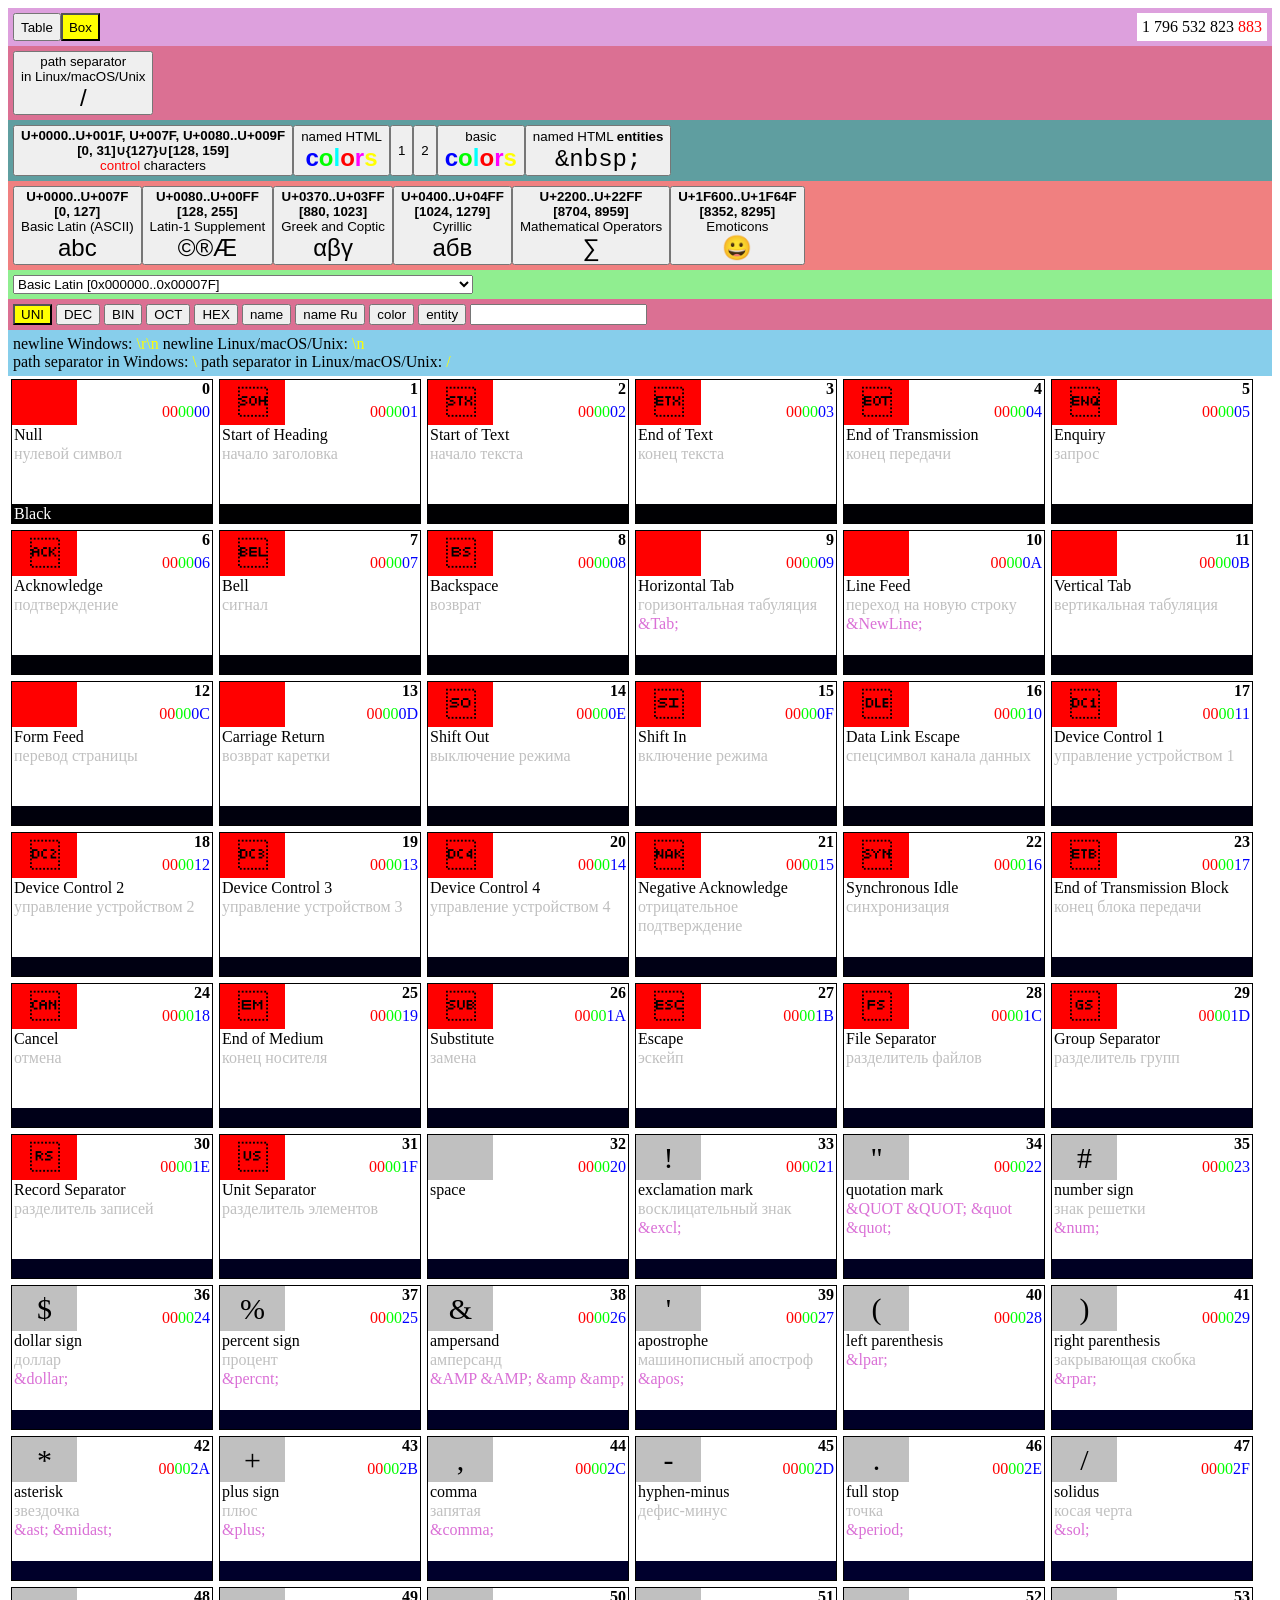
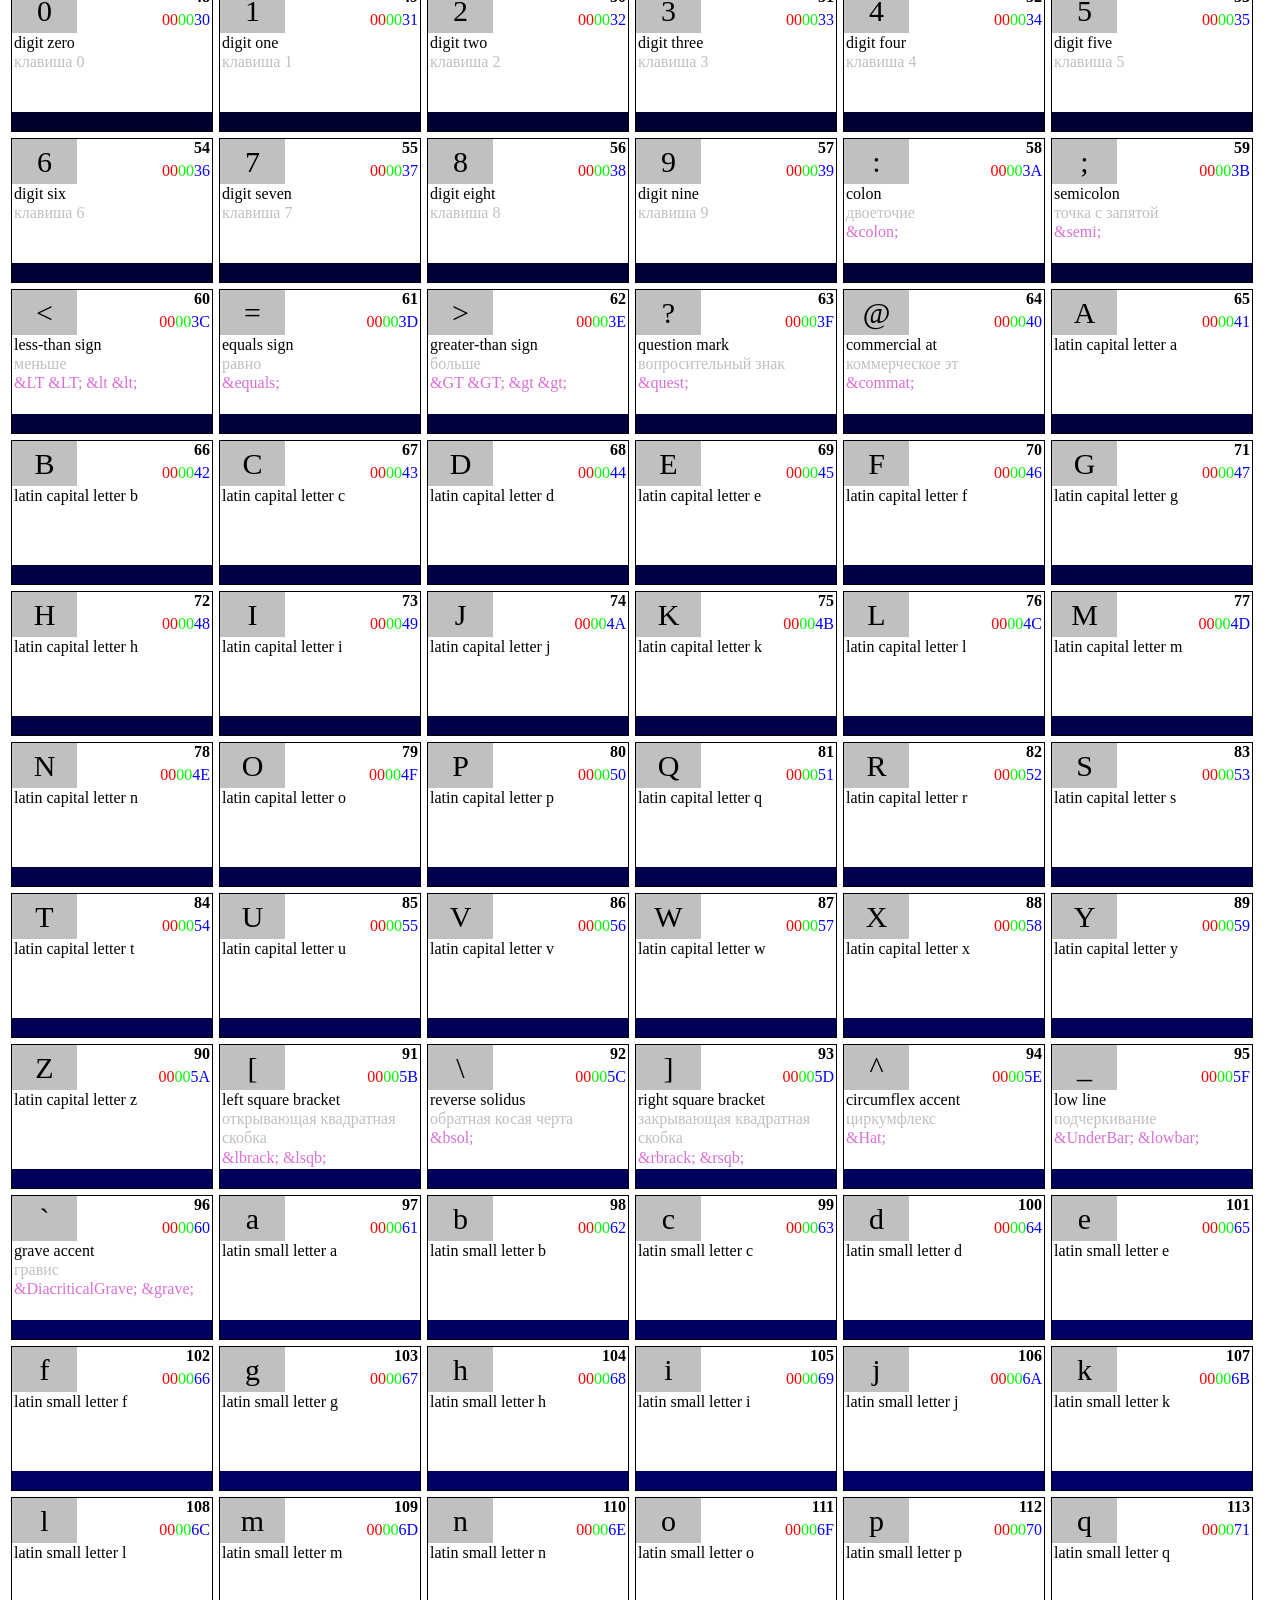
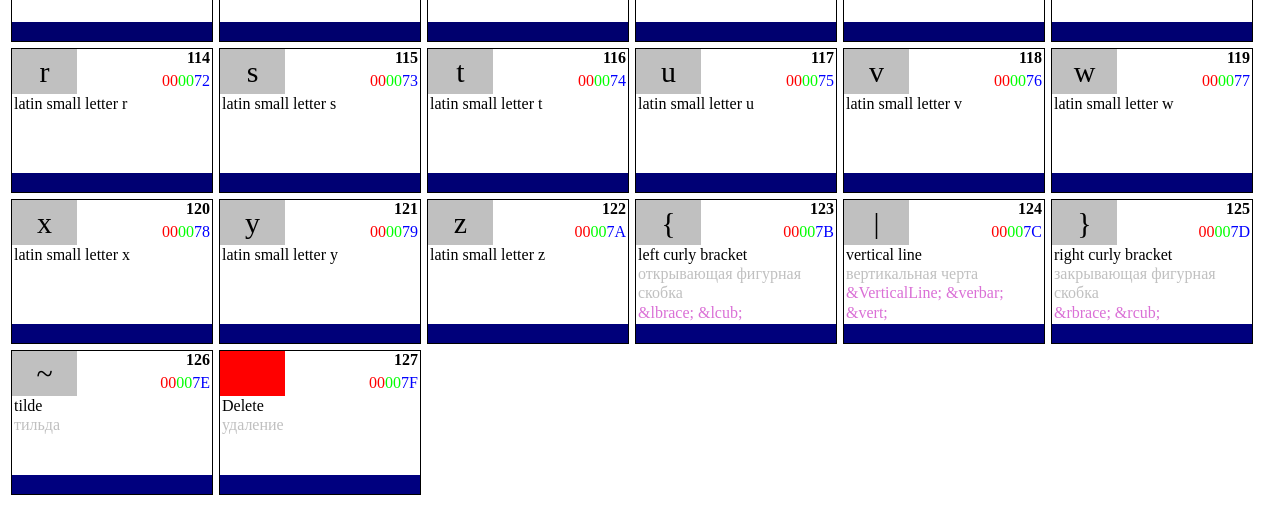
==== index.html @ a778ba69 "парам пам пам" ====
<!DOCTYPE html>
<html lang="en">
<head>
    <meta charset="UTF-8">
    <meta name="viewport" content="width=device-width, initial-scale=1.0">
    <title>Document</title>
    
    <script src="maps/colorsMap.js"></script>
    <script src="data/UnicodeData/unicodeMap.js"></script>
    <script src="data/Ru/unicodeMapRu1.js"></script>
    <script src="data/UnicodeBlocks/blocksMap.js"></script>
    <script src="maps/controlCharactersMap.js"></script>
    <script src="data/entities/entitiesMap.js"></script>
    <script src="maps/base64Map.js"></script>
    <script src="data/CP/CP437Map.js"></script>
    <script src="data/CP/CP866Map.js"></script>
    <script src="data/CP/CP1251Map.js"></script>
    <script src="data/CP/CP1252Map.js"></script>

    <script src="js/additionalDataTypes.js"></script>
    <script src="js/class_mynumber.js"></script>
    <script src="js/render.js"></script>
    <script src="js/renderTable.js"></script>
    <script src="js/renderBox.js"></script>
    <script src="js/buttonsSelector.js" defer></script>
    <script src="js/input.js" defer></script>
    <script src="js/other.js"></script>
    <script src="js/time.js" defer></script>

    <link rel="stylesheet" href="css/styleTable.css">
    <link rel="stylesheet" href="css/styleBox.css">
    <link rel="stylesheet" href="css/style.css">
    <script>
        // Событие DOMContentLoaded сработает после того, как все скрипты с defer 
        // завершат своё выполнение, а структура страницы будет полностью готова.
        document.addEventListener('DOMContentLoaded', () => {
            console.log('Все скрипты загружены, выполняем финальный рендеринг...');
            render(range(128));
        });
    </script>
</head>
<body>
    <div id="buttonsSelector" style="background-color: plum; padding: 5px; display: flex;">
        <button onclick="selector(this)" id="select1">Table</button>
        <button onclick="selector(this)" id="select2">Box</button>
        <button onclick="selector(this)" id="select3" style="display: none;">...</button>
        <div style="flex-grow: 1;"></div>
        <div style="background-color: white; padding: 5px;" id="time"></div>
    </div>
    <div style="background-color: palevioletred; padding: 5px;">
        <button onclick="render([47])">path separator<br>in Linux/macOS/Unix<br><span style="font-size: 24px;">/</span></button>
    </div>
    <div style="background-color: cadetblue; padding: 5px; display: flex; flex-direction: row;">
        <button onclick="render(Object.keys(controlCharactersMap).sort().map(x => parseInt(x, 16)))"><b>U+0000..U+001F, U+007F, U+0080..U+009F</b><br><b>[0, 31]&#8746;{127}&#8746;[128, 159]</b><br><span style="color: red;">control</span> characters</button>
        <button onclick="render(Object.keys(colorsMap).sort().map(x => parseInt(x, 16)))">named HTML<br><span style="font-size: 24px;"><b><span style="color: blue;">c</span><span style="color: lime;">o</span><span style="color: aqua;">l</span><span style="color: red;">o</span><span style="color: fuchsia;">r</span><span style="color: yellow;">s</span></b></span></button>
        <button onclick="render(colorsMap1.sort().map(x => parseInt(x, 16)))">1</button>
        <button onclick="render(colorsMap2.sort().map(x => parseInt(x, 16)))">2</button>
        <button onclick="render(colorsMapBasic.sort().map(x => parseInt(x, 16)))">basic<br><span style="font-size: 24px;"><b><span style="color: blue;">c</span><span style="color: lime;">o</span><span style="color: aqua;">l</span><span style="color: red;">o</span><span style="color: fuchsia;">r</span><span style="color: yellow;">s</span></b></span></button>
        <button onclick="render(Object.keys(entitiesMap).sort().map(x => parseInt(x, 16)))">named HTML <b>entities</b><br><span style="font-size: 24px;"><code>&amp;nbsp;</code></span></button>
    </div>
    <div style="background-color: lightcoral; padding: 5px; display: flex; flex-direction: row;">
        <button onclick="render(range(128))"><b>U+0000..U+007F</b><br><b>[0, 127]<br></b>Basic Latin (ASCII)<br><span style="font-size: 24px;">abc</span></button>
        <button onclick="render(range(128, 256))"><b>U+0080..U+00FF</b><br><b>[128, 255]<br></b>Latin-1 Supplement<br><span style="font-size: 24px;">©®Æ</span></button>
        <button onclick="render(range(0x0370, parseInt(0x03FF)+1))"><b>U+0370..U+03FF</b><br><b>[880, 1023]</b><br>Greek and Coptic<br><span style="font-size: 24px;">αβγ</span></button>
        <button onclick="render(range(0x0400, parseInt(0x04FF)+1))"><b>U+0400..U+04FF</b><br><b>[1024, 1279]</b><br>Cyrillic<br><span style="font-size: 24px;">абв</span></button>
        <button onclick="render(range(0x2200, parseInt(0x22FF)+1))"><b>U+2200..U+22FF</b><br><b>[8704, 8959]</b><br>Mathematical Operators<br><span style="font-size: 24px;">∑</span></button>
        <button onclick="render(range(0x1F600, parseInt(0x1F64F)+1))"><b>U+1F600..U+1F64F</b><br><b>[8352, 8295]</b><br>Emoticons<br><span style="font-size: 24px;">😀</span></button>
    </div>
    <div style="background-color: lightgreen; padding: 5px;">
        <select id="selectUnicodeBlocks" onchange="render(range(selectUnicodeBlocks.value.split('-')[0], parseInt(selectUnicodeBlocks.value.split('-')[1])+1))"></select>
    </div>
    <script>
        const selectUnicodeBlocks = document.getElementById("selectUnicodeBlocks");
        for (let i of blocksMap) {
            let option = document.createElement("option");
            option.value = i[0] + "-" + i[1];
            option.textContent = i[2] + " [" + i[0] + ".." + i[1] + "]";
            selectUnicodeBlocks.appendChild(option);
        }
    </script>
    <div style="background-color: palevioletred; padding: 5px;">
        <button onclick="selector2(this)" id="select21">UNI</button>
        <button onclick="selector2(this)" id="select22">DEC</button>
        <button onclick="selector2(this)" id="select23">BIN</button>
        <button onclick="selector2(this)" id="select24">OCT</button>
        <button onclick="selector2(this)" id="select25">HEX</button>
        <button onclick="selector2(this)" id="select27">name</button>
        <button onclick="selector2(this)" id="select29">name Ru</button>
        <button onclick="selector2(this)" id="select28">color</button>
        <button onclick="selector2(this)" id="select26">entity</button>
        <input type="text" id="textInput">
    </div>
    <div style="background-color: SkyBlue; padding: 5px;">
        newline Windows: <span style="color: yellow;" onclick="render([13, 10])">\r\n</span>
        newline Linux/macOS/Unix: <span style="color: yellow;" onclick="render([10])">\n</span><br>
        path separator in Windows: <span style="color: yellow;" onclick="render([92])">\</span>
        path separator in Linux/macOS/Unix: <span style="color: yellow;" onclick="render([47])">/</span>
    </div>
    <!-- <div>
        <b>ip address</b> (32bit), <b>port</b> (16bit) <b>DEC:</b> XXX.XXX.XXX.XXX:XXXXX<br>
        <b>UTF-32</b> (32bit) <b>HEX:</b> XXXXXXXX
    </div> -->
    <div id="contener">
    </div>
</body>
</html>
---- css/styleTable.css ----
tr:hover{
    background-color: lightgrey;
}

td:hover{
    background-color: pink;
}
---- css/styleBox.css ----
.box {
    margin: 3px;
    border: 1px solid black;
}
---- css/style.css ----
@font-face {
    font-family: unifont;
    src: url(/fonts/unifont-16.0.02.otf);
}

@font-face {
    font-family: unifont_jp;
    src: url(/fonts/unifont_jp-16.0.02.otf);
}

@font-face {
    font-family: unifont_upper;
    src: url(/fonts/unifont_upper-16.0.02.otf);
}

@font-face {
    font-family: unifont_csur;
    src: url(/fonts/unifont_csur-16.0.02.otf);
}
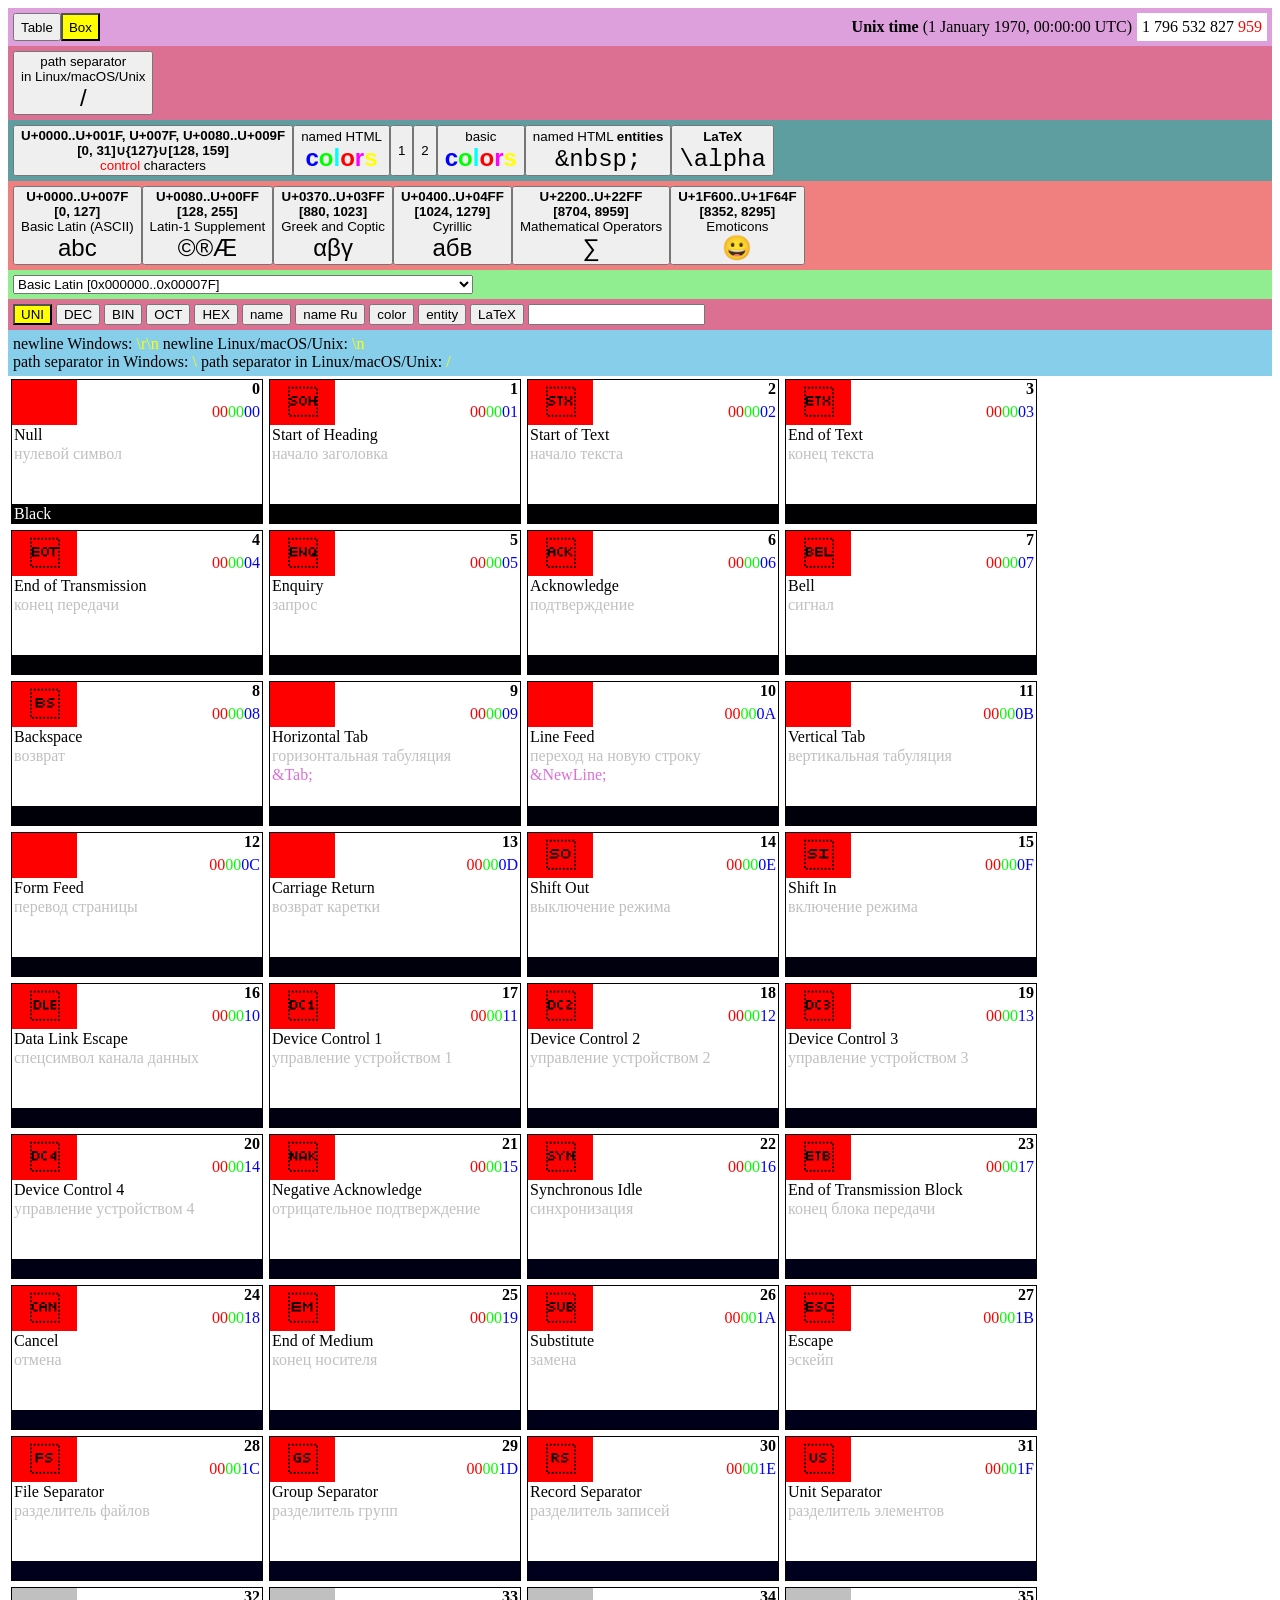
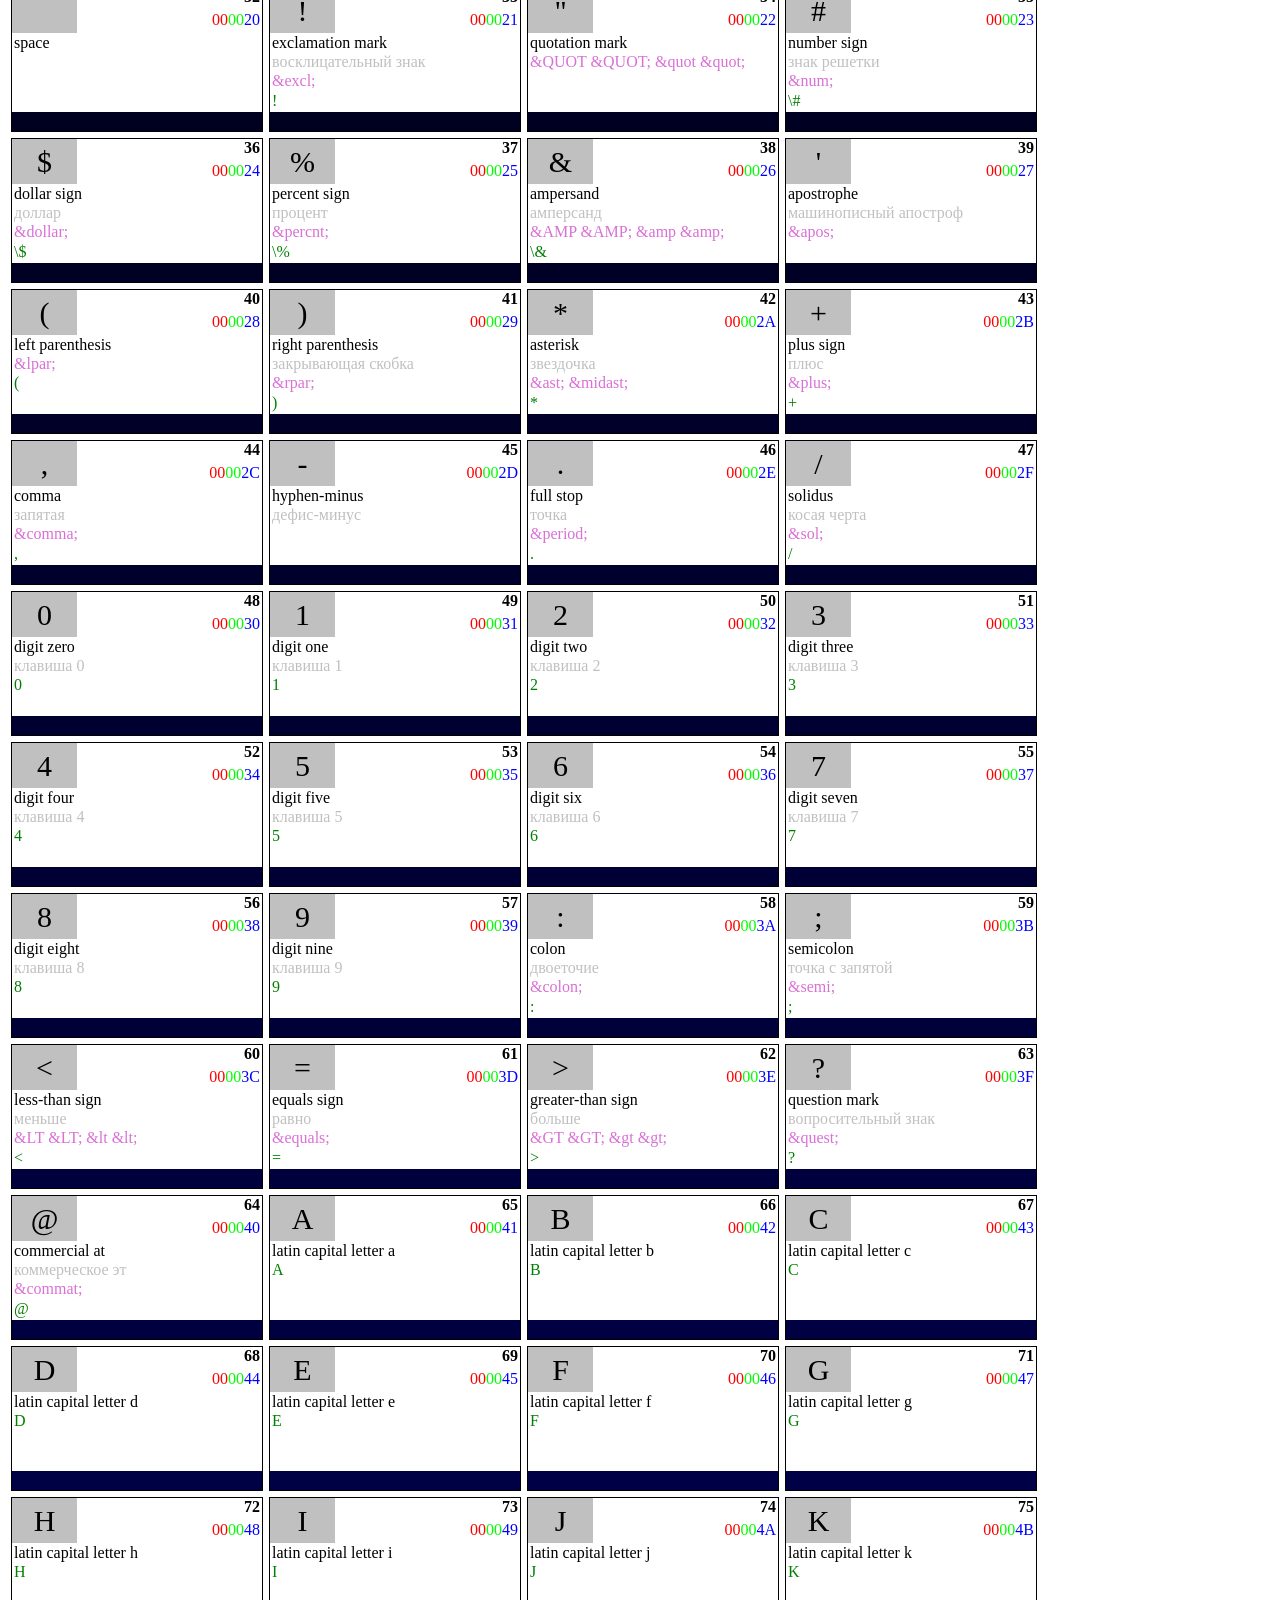
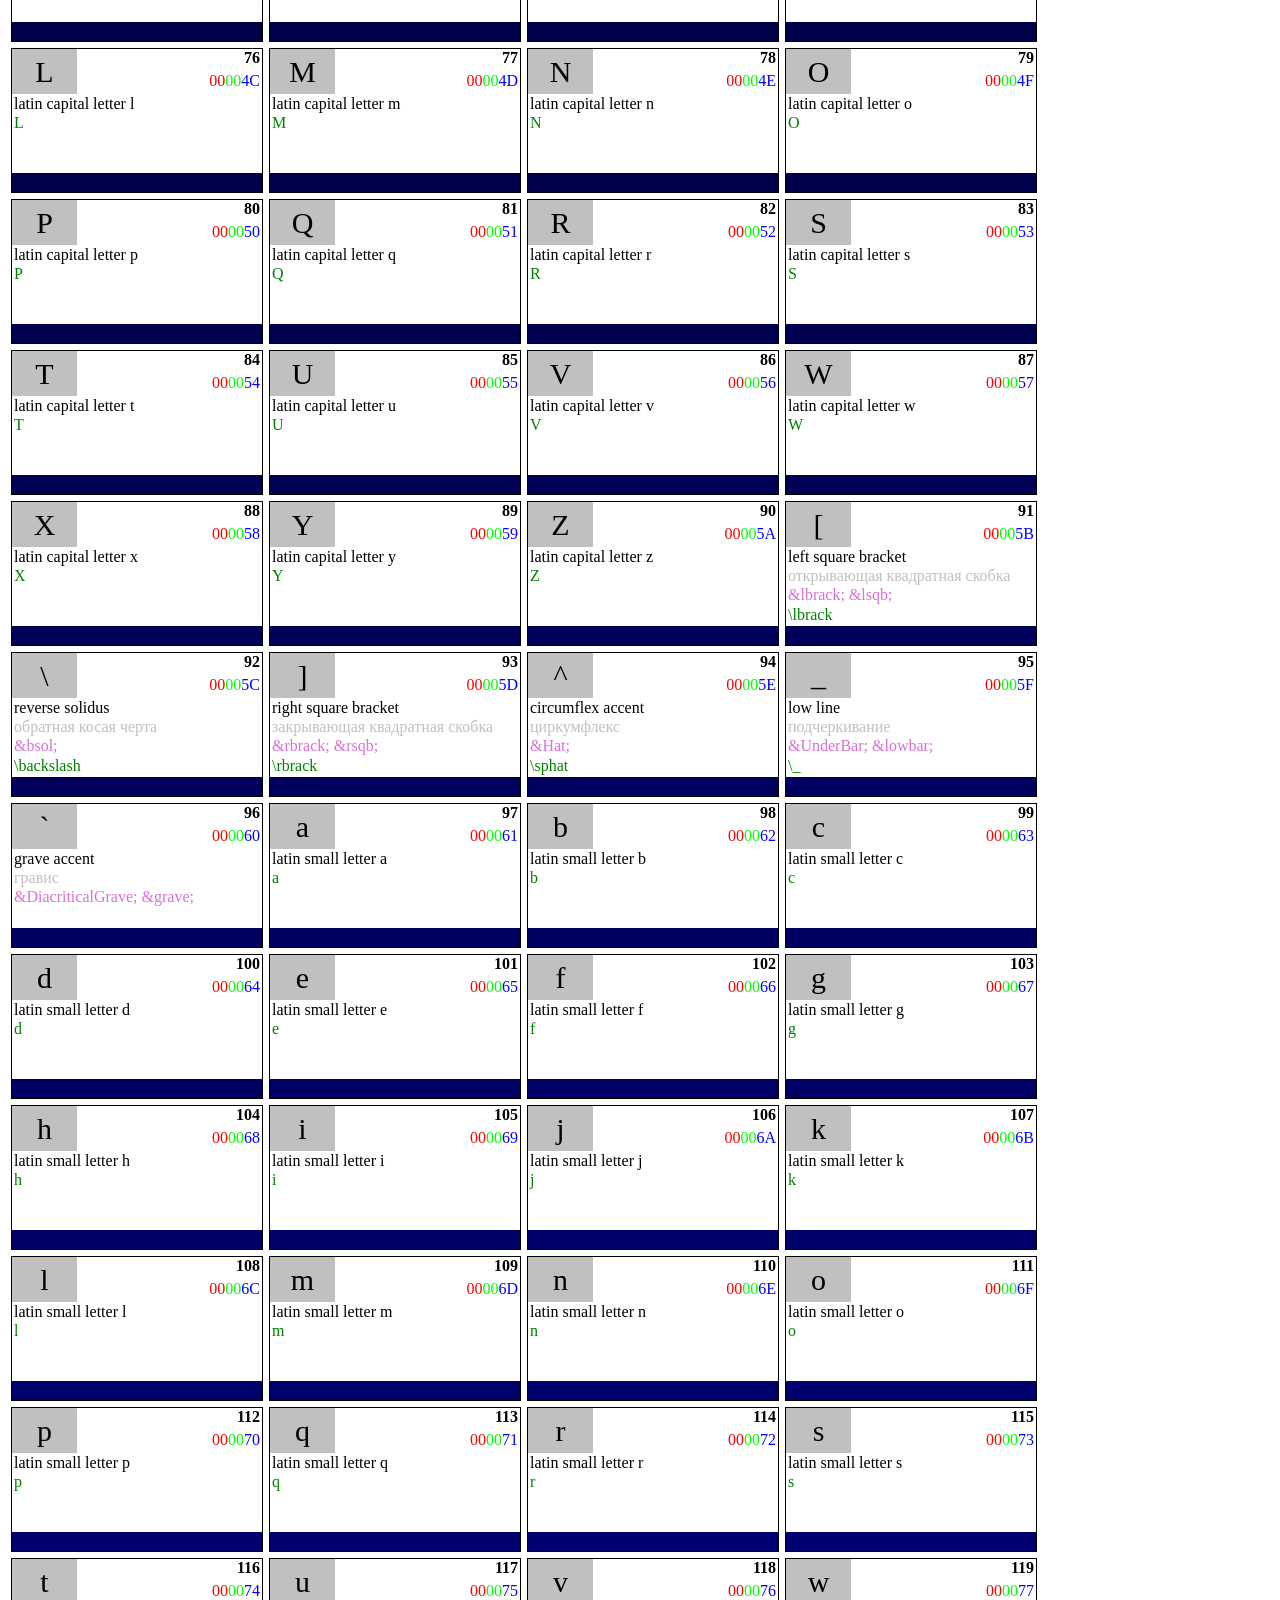
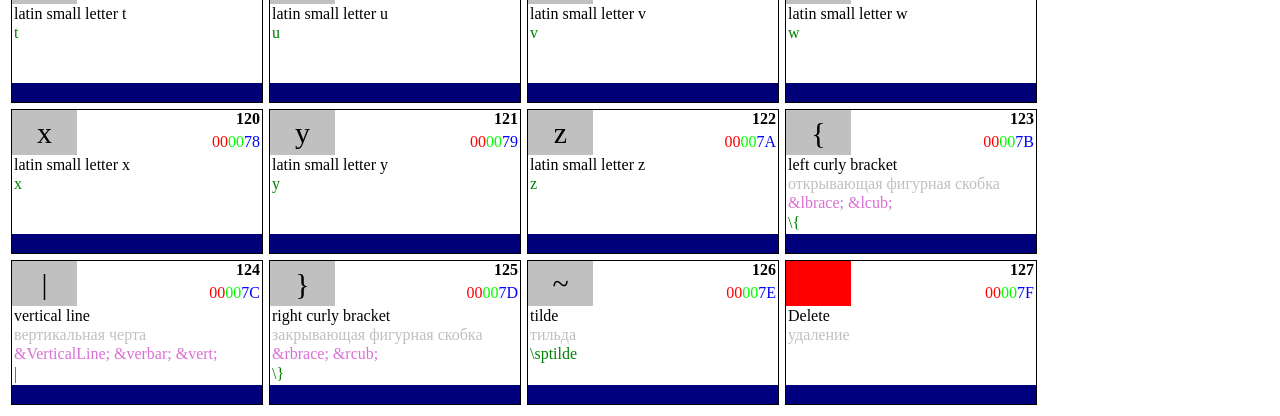
==== commit 25dd6df8: "парам пам пам" ====
--- a/index.html
+++ b/index.html
@@ -5,17 +5,18 @@
     <meta name="viewport" content="width=device-width, initial-scale=1.0">
     <title>Document</title>
     
-    <script src="maps/colorsMap.js"></script>
+    <script src="data/colors/colorsMap.js"></script>
     <script src="data/UnicodeData/unicodeMap.js"></script>
     <script src="data/Ru/unicodeMapRu1.js"></script>
     <script src="data/UnicodeBlocks/blocksMap.js"></script>
-    <script src="maps/controlCharactersMap.js"></script>
+    <script src="data/controlCharactersMap.js"></script>
     <script src="data/entities/entitiesMap.js"></script>
-    <script src="maps/base64Map.js"></script>
+    <script src="data/base64Map.js"></script>
     <script src="data/CP/CP437Map.js"></script>
     <script src="data/CP/CP866Map.js"></script>
     <script src="data/CP/CP1251Map.js"></script>
     <script src="data/CP/CP1252Map.js"></script>
+    <script src="data/LaTeX/LaTeXmap.js"></script>
 
     <script src="js/additionalDataTypes.js"></script>
     <script src="js/class_mynumber.js"></script>
@@ -44,7 +45,7 @@
         <button onclick="selector(this)" id="select1">Table</button>
         <button onclick="selector(this)" id="select2">Box</button>
         <button onclick="selector(this)" id="select3" style="display: none;">...</button>
-        <div style="flex-grow: 1;"></div>
+        <div style="flex-grow: 1; text-align: right; padding: 5px;"><b>Unix time</b> (1 January 1970, 00:00:00 UTC)</div>
         <div style="background-color: white; padding: 5px;" id="time"></div>
     </div>
     <div style="background-color: palevioletred; padding: 5px;">
@@ -53,10 +54,11 @@
     <div style="background-color: cadetblue; padding: 5px; display: flex; flex-direction: row;">
         <button onclick="render(Object.keys(controlCharactersMap).sort().map(x => parseInt(x, 16)))"><b>U+0000..U+001F, U+007F, U+0080..U+009F</b><br><b>[0, 31]&#8746;{127}&#8746;[128, 159]</b><br><span style="color: red;">control</span> characters</button>
         <button onclick="render(Object.keys(colorsMap).sort().map(x => parseInt(x, 16)))">named HTML<br><span style="font-size: 24px;"><b><span style="color: blue;">c</span><span style="color: lime;">o</span><span style="color: aqua;">l</span><span style="color: red;">o</span><span style="color: fuchsia;">r</span><span style="color: yellow;">s</span></b></span></button>
-        <button onclick="render(colorsMap1.sort().map(x => parseInt(x, 16)))">1</button>
-        <button onclick="render(colorsMap2.sort().map(x => parseInt(x, 16)))">2</button>
-        <button onclick="render(colorsMapBasic.sort().map(x => parseInt(x, 16)))">basic<br><span style="font-size: 24px;"><b><span style="color: blue;">c</span><span style="color: lime;">o</span><span style="color: aqua;">l</span><span style="color: red;">o</span><span style="color: fuchsia;">r</span><span style="color: yellow;">s</span></b></span></button>
+        <button onclick="render(Object.keys(colorsMap).filter(x => colorsMap[x].length == 1).sort().map(x => parseInt(x, 16)))">1</button>
+        <button onclick="render(Object.keys(colorsMap).filter(x => colorsMap[x].length !== 1).sort().map(x => parseInt(x, 16)))">2</button>
+        <button onclick='render(["000000", "FFFFFF", "FF0000", "00FF00", "0000FF", "FFFF00", "FF00FF", "00FFFF"].sort().map(x => parseInt(x, 16)))'>basic<br><span style="font-size: 24px;"><b><span style="color: blue;">c</span><span style="color: lime;">o</span><span style="color: aqua;">l</span><span style="color: red;">o</span><span style="color: fuchsia;">r</span><span style="color: yellow;">s</span></b></span></button>
         <button onclick="render(Object.keys(entitiesMap).sort().map(x => parseInt(x, 16)))">named HTML <b>entities</b><br><span style="font-size: 24px;"><code>&amp;nbsp;</code></span></button>
+        <button onclick="render(Object.keys(LaTeXmap).sort().map(x => parseInt(x, 16)))"><b>LaTeX</b><br><span style="font-size: 24px;"><code>\alpha</code></span></button>
     </div>
     <div style="background-color: lightcoral; padding: 5px; display: flex; flex-direction: row;">
         <button onclick="render(range(128))"><b>U+0000..U+007F</b><br><b>[0, 127]<br></b>Basic Latin (ASCII)<br><span style="font-size: 24px;">abc</span></button>
@@ -88,6 +90,7 @@
         <button onclick="selector2(this)" id="select29">name Ru</button>
         <button onclick="selector2(this)" id="select28">color</button>
         <button onclick="selector2(this)" id="select26">entity</button>
+        <button onclick="selector2(this)" id="select30">LaTeX</button>
         <input type="text" id="textInput">
     </div>
     <div style="background-color: SkyBlue; padding: 5px;">
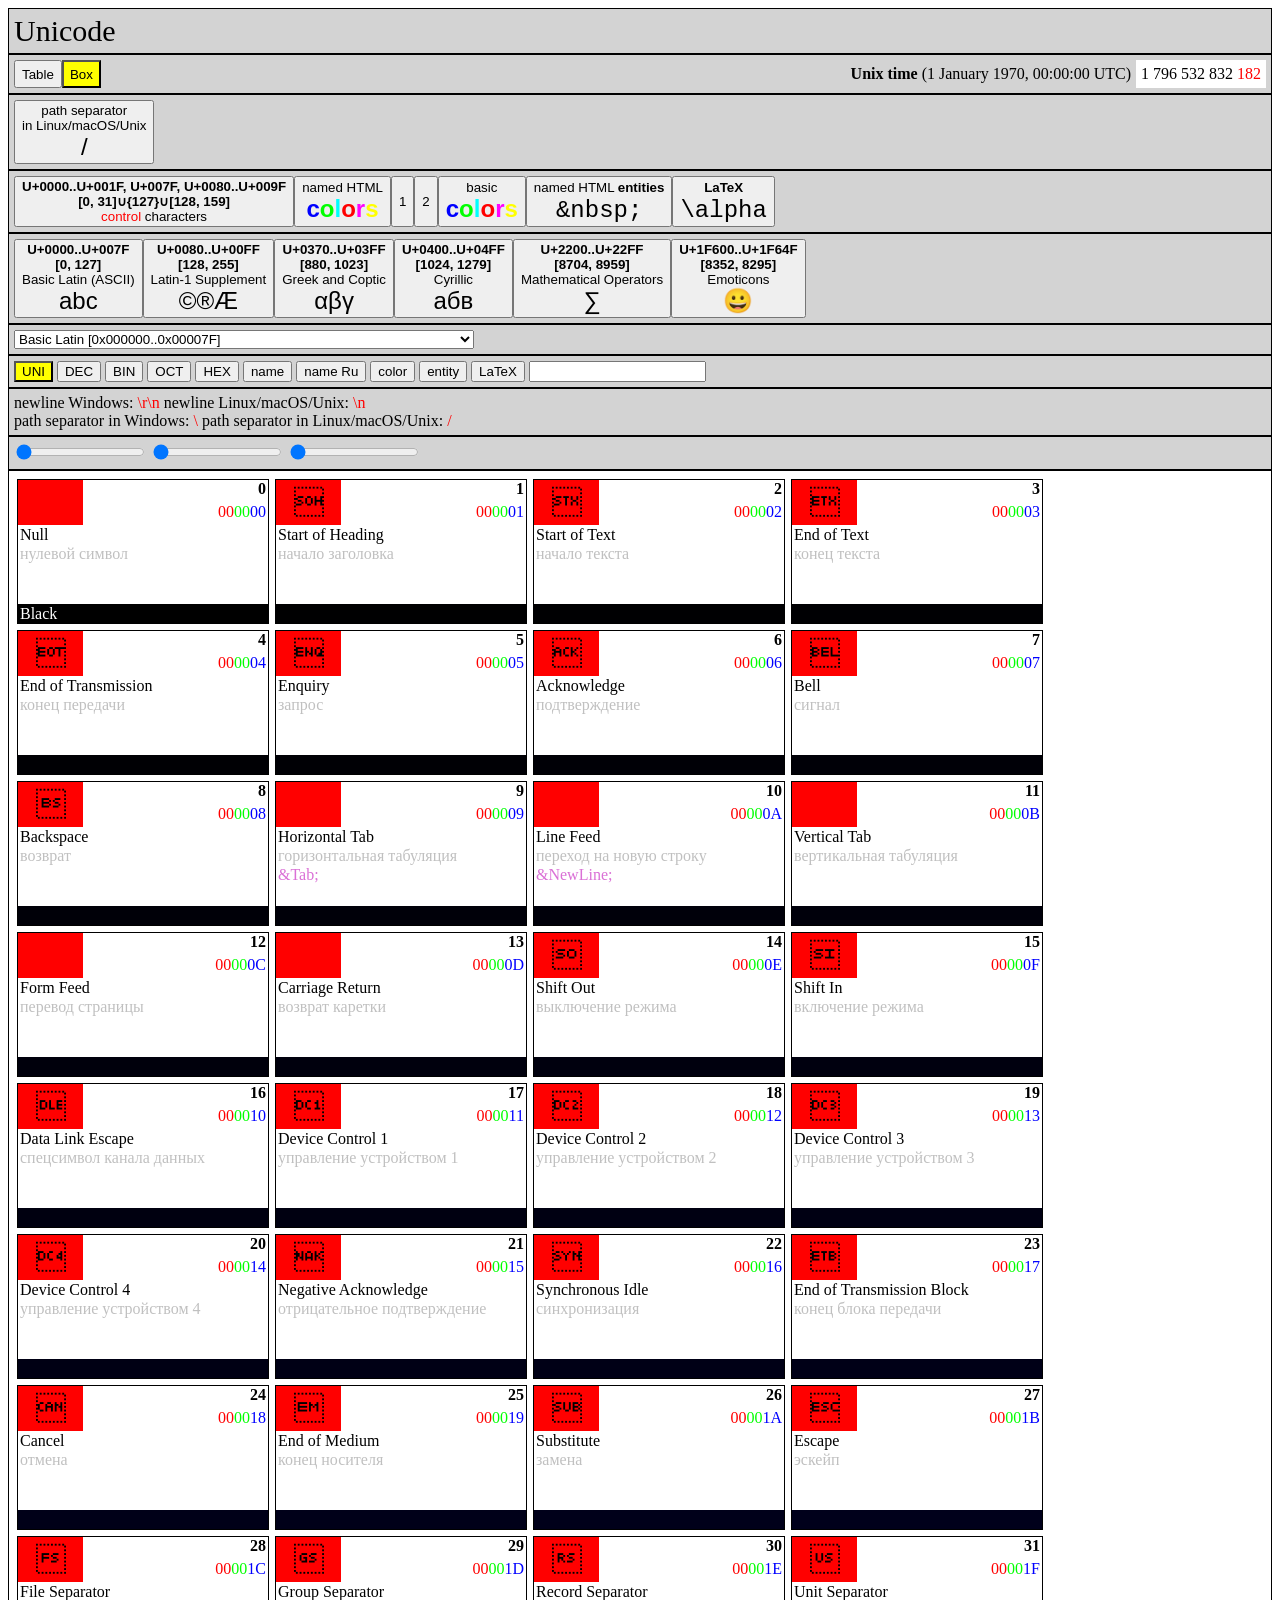
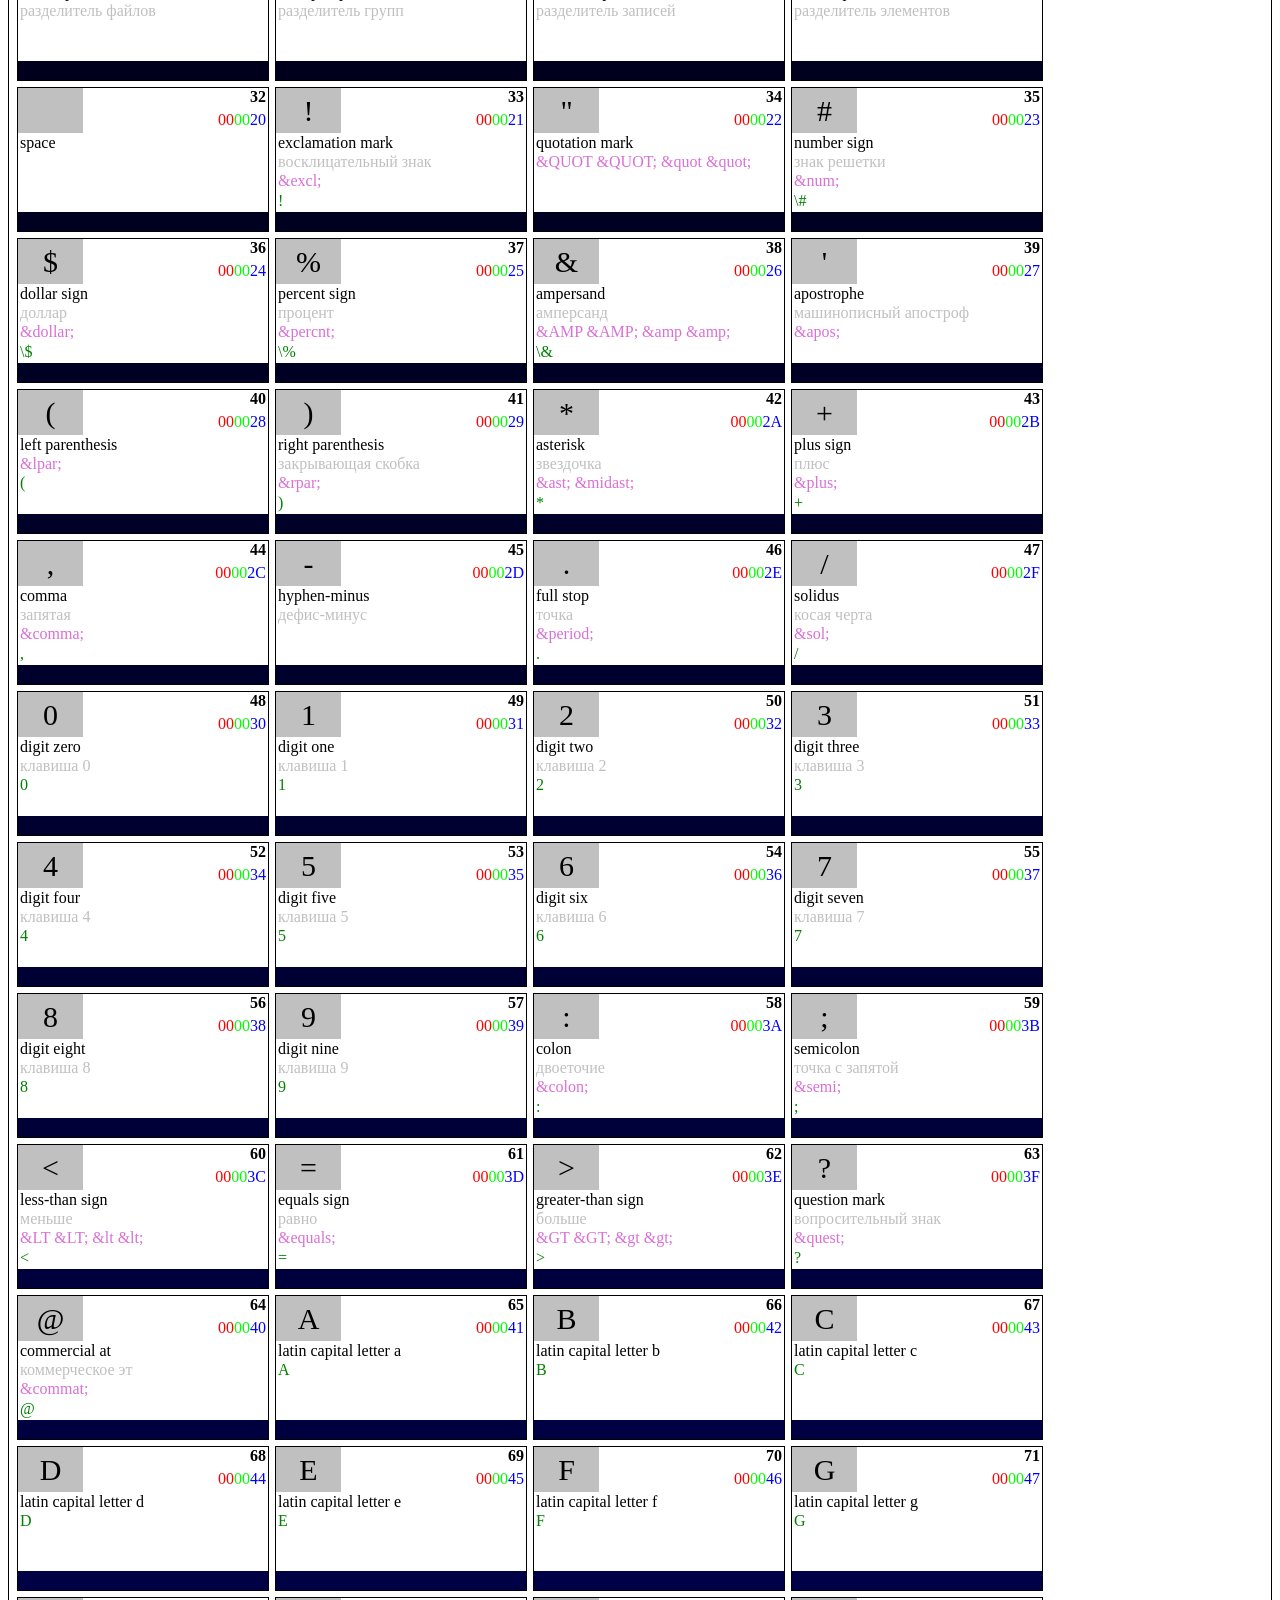
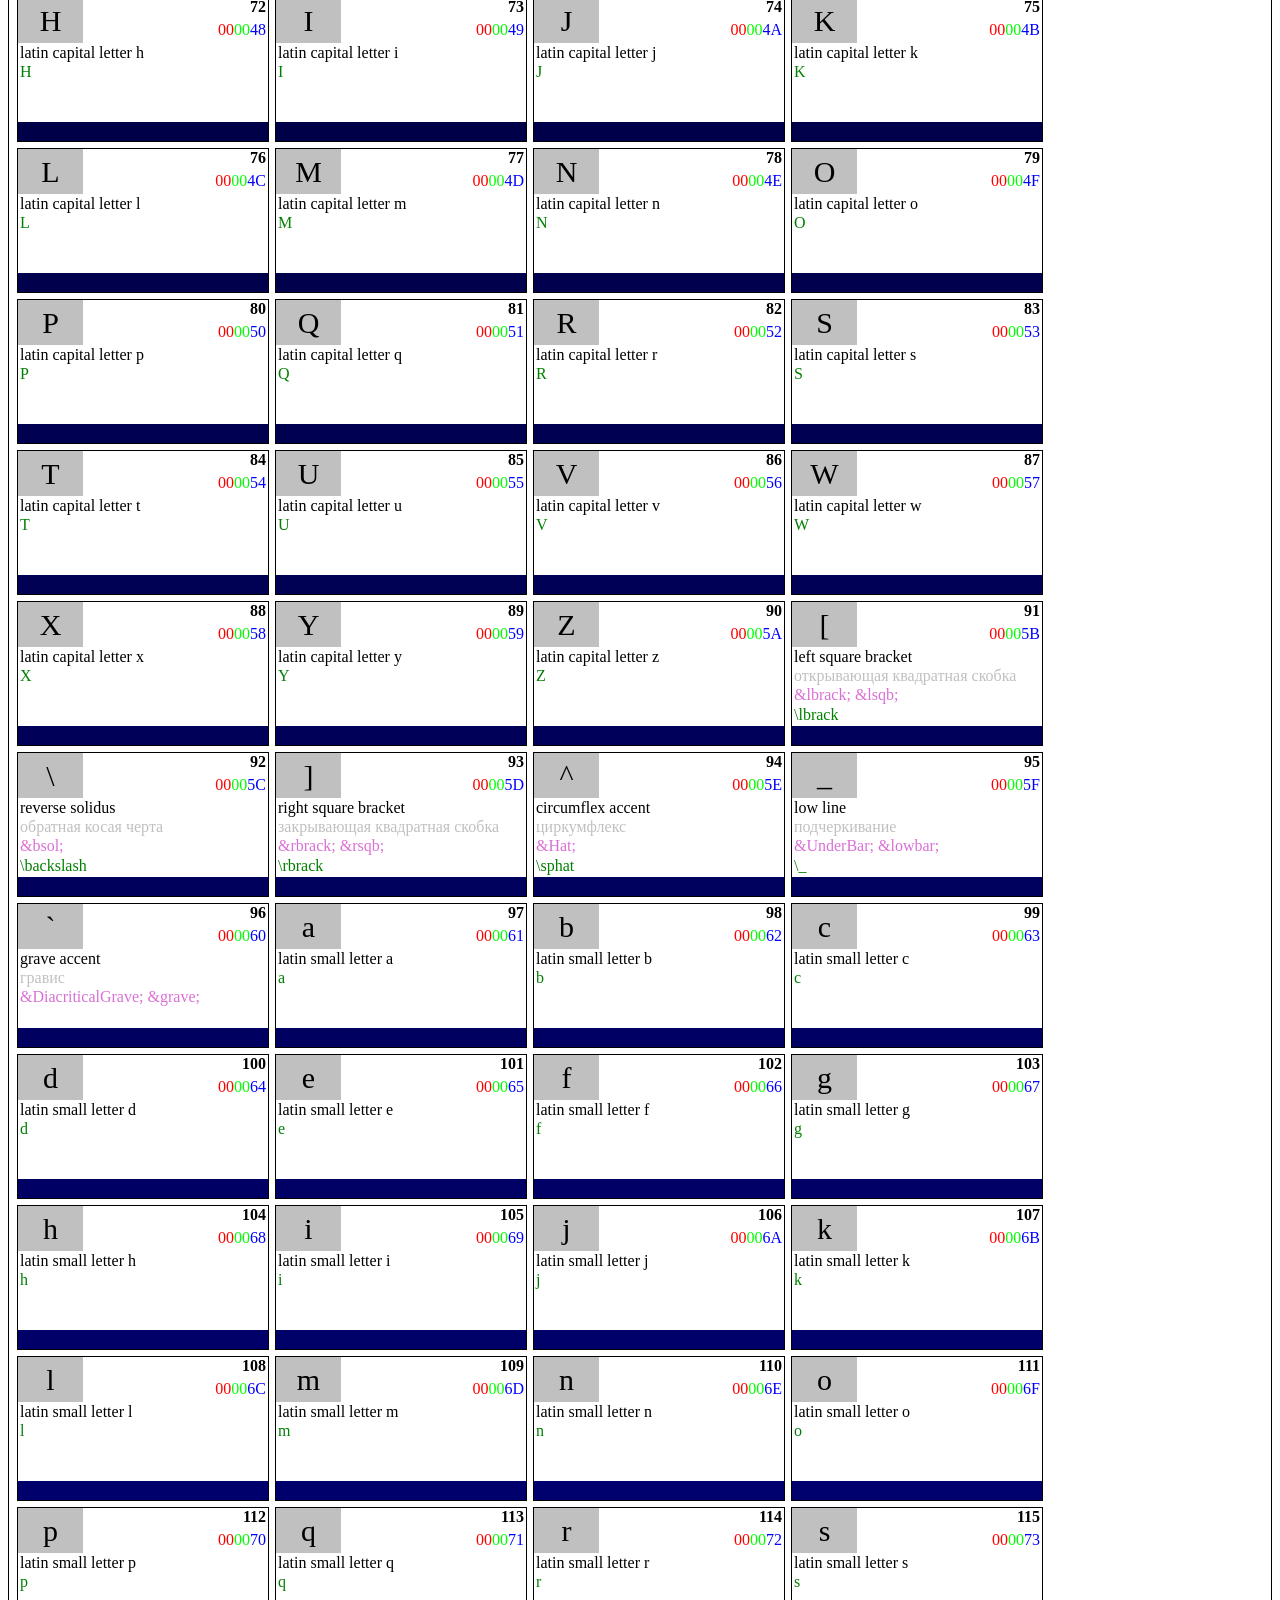
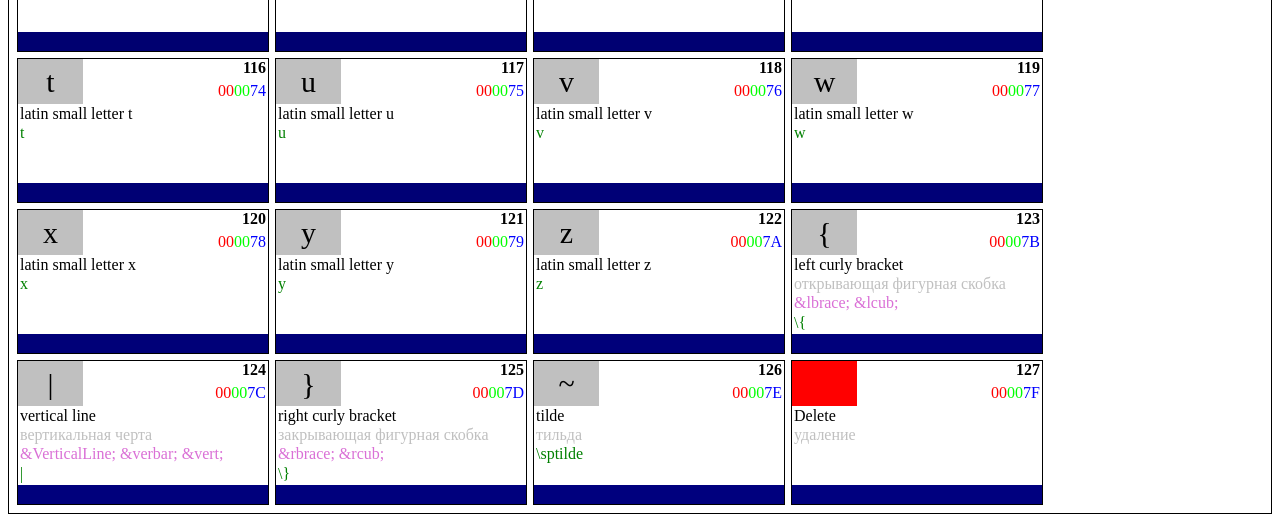
==== commit 880703cb: "парам пам пам" ====
--- a/index.html
+++ b/index.html
@@ -41,17 +41,20 @@
     </script>
 </head>
 <body>
-    <div id="buttonsSelector" style="background-color: plum; padding: 5px; display: flex;">
+    <div style="padding: 5px; border: 1px solid black; background-color: LightGray;">
+        <span style="font-size: 30px;">Unicode</span>
+    </div>
+    <div id="buttonsSelector" style="border: 1px solid black; padding: 5px; display: flex; background-color: LightGray;">
         <button onclick="selector(this)" id="select1">Table</button>
         <button onclick="selector(this)" id="select2">Box</button>
         <button onclick="selector(this)" id="select3" style="display: none;">...</button>
         <div style="flex-grow: 1; text-align: right; padding: 5px;"><b>Unix time</b> (1 January 1970, 00:00:00 UTC)</div>
         <div style="background-color: white; padding: 5px;" id="time"></div>
     </div>
-    <div style="background-color: palevioletred; padding: 5px;">
+    <div style="border: 1px solid black; padding: 5px; background-color: LightGray;">
         <button onclick="render([47])">path separator<br>in Linux/macOS/Unix<br><span style="font-size: 24px;">/</span></button>
     </div>
-    <div style="background-color: cadetblue; padding: 5px; display: flex; flex-direction: row;">
+    <div style="border: 1px solid black; padding: 5px; display: flex; flex-direction: row; background-color: LightGray;">
         <button onclick="render(Object.keys(controlCharactersMap).sort().map(x => parseInt(x, 16)))"><b>U+0000..U+001F, U+007F, U+0080..U+009F</b><br><b>[0, 31]&#8746;{127}&#8746;[128, 159]</b><br><span style="color: red;">control</span> characters</button>
         <button onclick="render(Object.keys(colorsMap).sort().map(x => parseInt(x, 16)))">named HTML<br><span style="font-size: 24px;"><b><span style="color: blue;">c</span><span style="color: lime;">o</span><span style="color: aqua;">l</span><span style="color: red;">o</span><span style="color: fuchsia;">r</span><span style="color: yellow;">s</span></b></span></button>
         <button onclick="render(Object.keys(colorsMap).filter(x => colorsMap[x].length == 1).sort().map(x => parseInt(x, 16)))">1</button>
@@ -60,7 +63,7 @@
         <button onclick="render(Object.keys(entitiesMap).sort().map(x => parseInt(x, 16)))">named HTML <b>entities</b><br><span style="font-size: 24px;"><code>&amp;nbsp;</code></span></button>
         <button onclick="render(Object.keys(LaTeXmap).sort().map(x => parseInt(x, 16)))"><b>LaTeX</b><br><span style="font-size: 24px;"><code>\alpha</code></span></button>
     </div>
-    <div style="background-color: lightcoral; padding: 5px; display: flex; flex-direction: row;">
+    <div style="border: 1px solid black; padding: 5px; display: flex; flex-direction: row; background-color: LightGray;">
         <button onclick="render(range(128))"><b>U+0000..U+007F</b><br><b>[0, 127]<br></b>Basic Latin (ASCII)<br><span style="font-size: 24px;">abc</span></button>
         <button onclick="render(range(128, 256))"><b>U+0080..U+00FF</b><br><b>[128, 255]<br></b>Latin-1 Supplement<br><span style="font-size: 24px;">©®Æ</span></button>
         <button onclick="render(range(0x0370, parseInt(0x03FF)+1))"><b>U+0370..U+03FF</b><br><b>[880, 1023]</b><br>Greek and Coptic<br><span style="font-size: 24px;">αβγ</span></button>
@@ -68,7 +71,7 @@
         <button onclick="render(range(0x2200, parseInt(0x22FF)+1))"><b>U+2200..U+22FF</b><br><b>[8704, 8959]</b><br>Mathematical Operators<br><span style="font-size: 24px;">∑</span></button>
         <button onclick="render(range(0x1F600, parseInt(0x1F64F)+1))"><b>U+1F600..U+1F64F</b><br><b>[8352, 8295]</b><br>Emoticons<br><span style="font-size: 24px;">😀</span></button>
     </div>
-    <div style="background-color: lightgreen; padding: 5px;">
+    <div style="border: 1px solid black; padding: 5px; background-color: LightGray;">
         <select id="selectUnicodeBlocks" onchange="render(range(selectUnicodeBlocks.value.split('-')[0], parseInt(selectUnicodeBlocks.value.split('-')[1])+1))"></select>
     </div>
     <script>
@@ -80,7 +83,7 @@
             selectUnicodeBlocks.appendChild(option);
         }
     </script>
-    <div style="background-color: palevioletred; padding: 5px;">
+    <div style="border: 1px solid black; padding: 5px; background-color: LightGray;">
         <button onclick="selector2(this)" id="select21">UNI</button>
         <button onclick="selector2(this)" id="select22">DEC</button>
         <button onclick="selector2(this)" id="select23">BIN</button>
@@ -93,17 +96,21 @@
         <button onclick="selector2(this)" id="select30">LaTeX</button>
         <input type="text" id="textInput">
     </div>
-    <div style="background-color: SkyBlue; padding: 5px;">
-        newline Windows: <span style="color: yellow;" onclick="render([13, 10])">\r\n</span>
-        newline Linux/macOS/Unix: <span style="color: yellow;" onclick="render([10])">\n</span><br>
-        path separator in Windows: <span style="color: yellow;" onclick="render([92])">\</span>
-        path separator in Linux/macOS/Unix: <span style="color: yellow;" onclick="render([47])">/</span>
+    <div style="border: 1px solid black; padding: 5px; background-color: LightGray;">
+        newline Windows: <span style="color: red;" onclick="render([13, 10])">\r\n</span>
+        newline Linux/macOS/Unix: <span style="color: red;" onclick="render([10])">\n</span><br>
+        path separator in Windows: <span style="color: red;" onclick="render([92])">\</span>
+        path separator in Linux/macOS/Unix: <span style="color: red;" onclick="render([47])">/</span>
     </div>
     <!-- <div>
         <b>ip address</b> (32bit), <b>port</b> (16bit) <b>DEC:</b> XXX.XXX.XXX.XXX:XXXXX<br>
         <b>UTF-32</b> (32bit) <b>HEX:</b> XXXXXXXX
     </div> -->
-    <div id="contener">
+    <div style="border: 1px solid black; padding: 5px; background-color: LightGray;">
+        <input type="range" min="0" max="255" value="0" id="myRange1">
+        <input type="range" min="0" max="255" value="0" id="myRange2">
+        <input type="range" min="0" max="255" value="0" id="myRange3">
     </div>
+    <div id="contener" style="border: 1px solid black; padding: 5px; background-color: white;"></div>
 </body>
 </html>
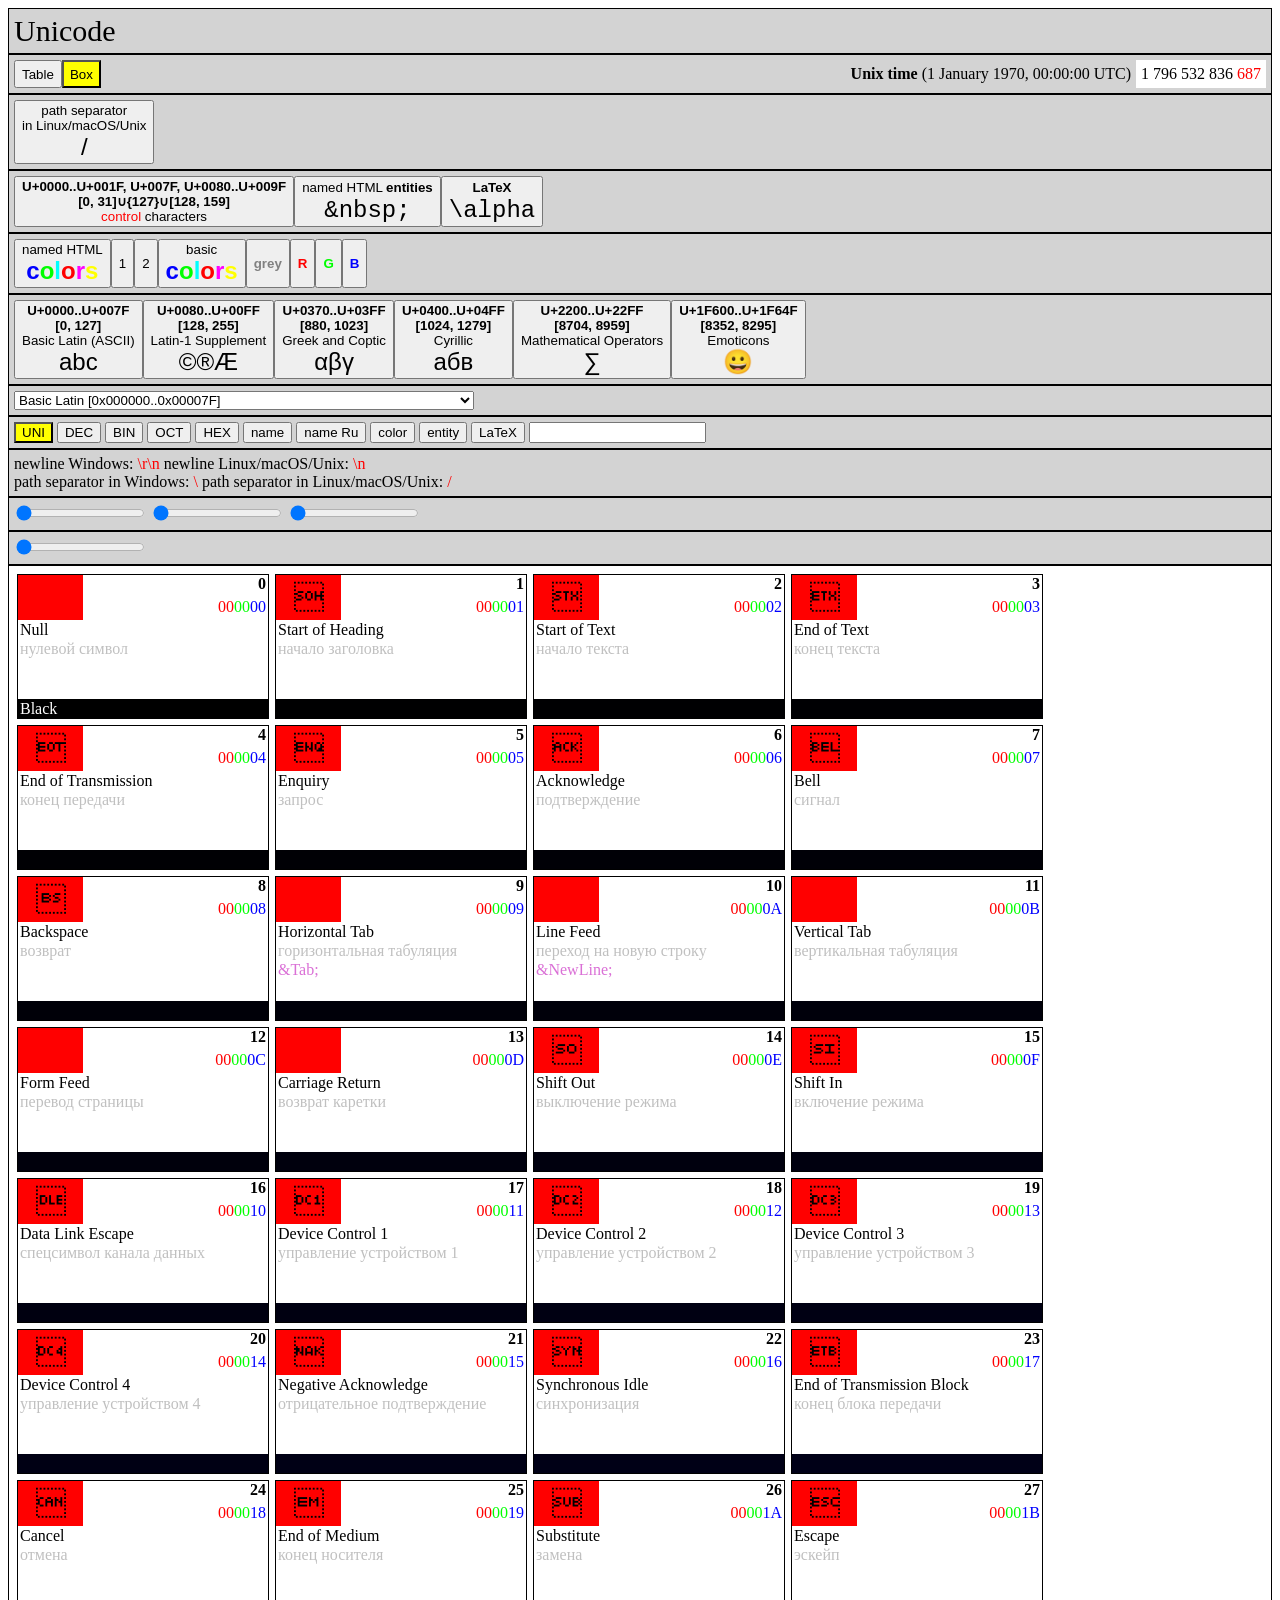
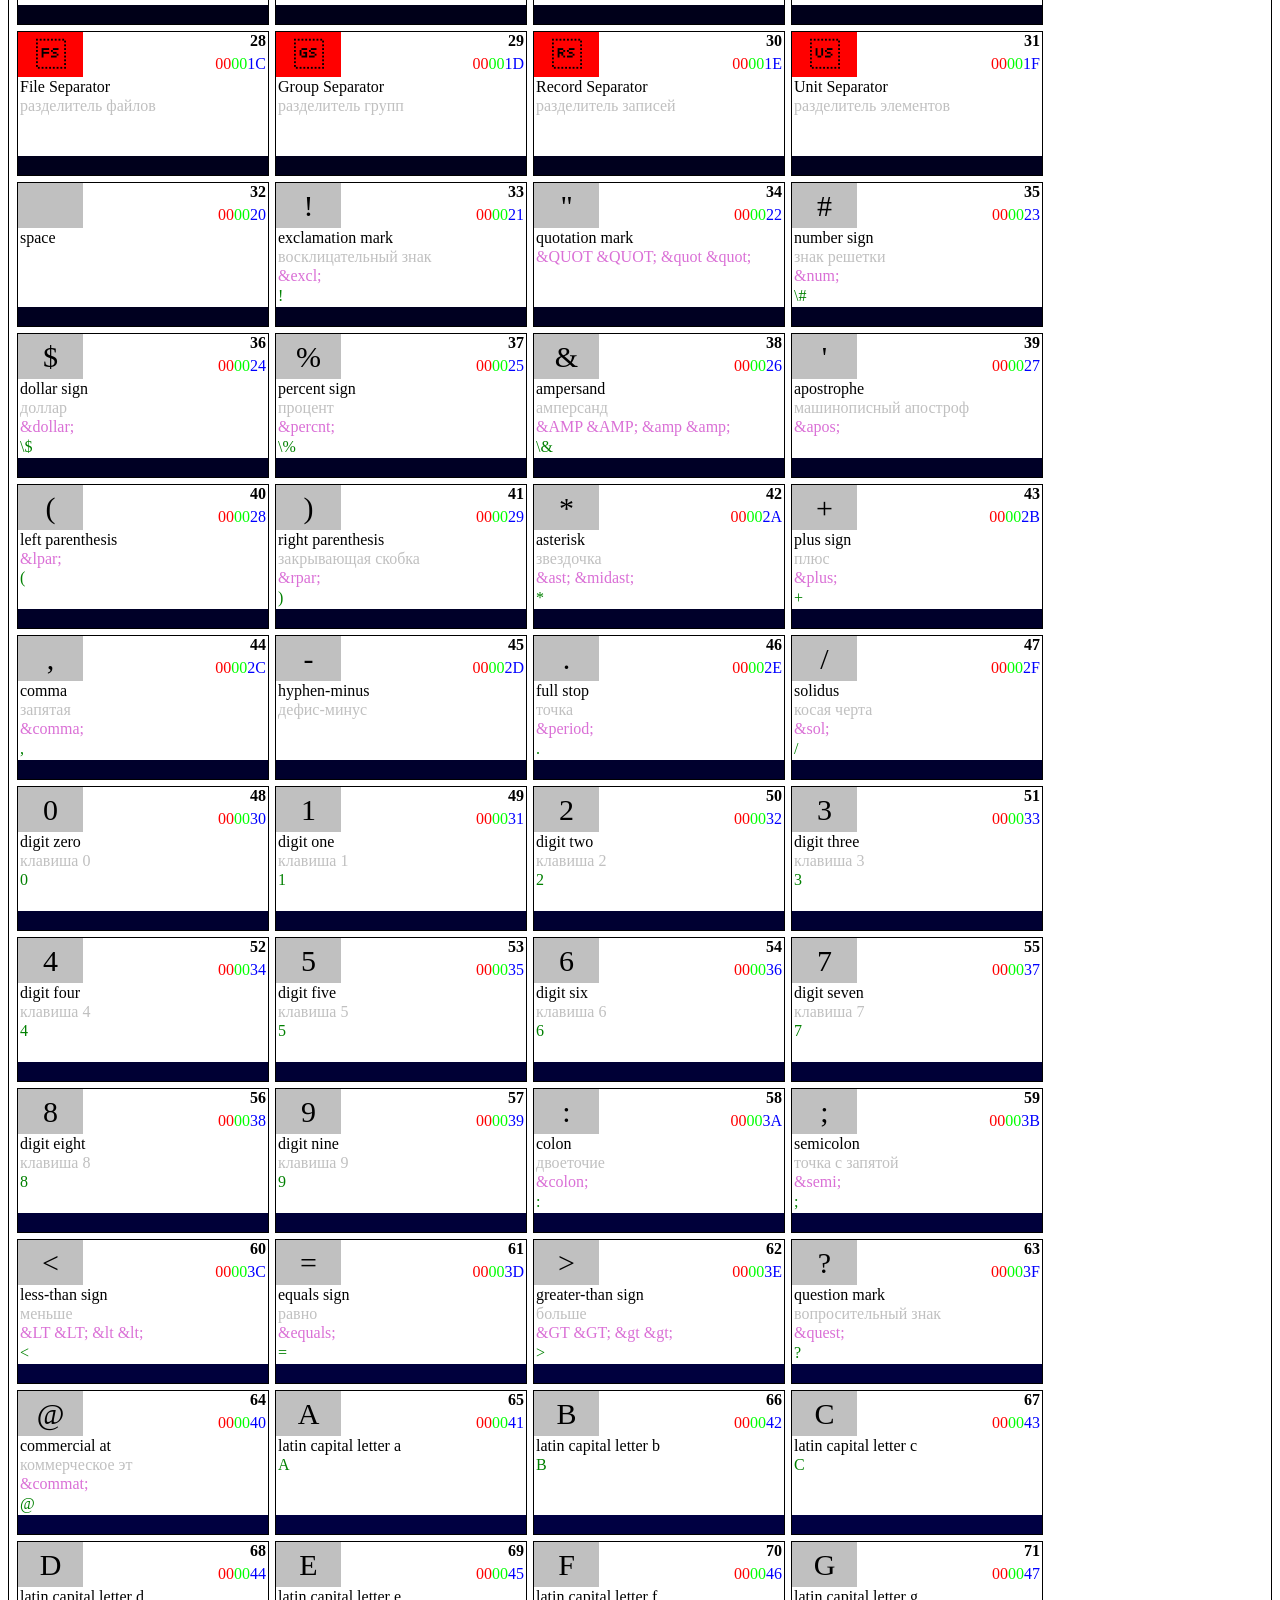
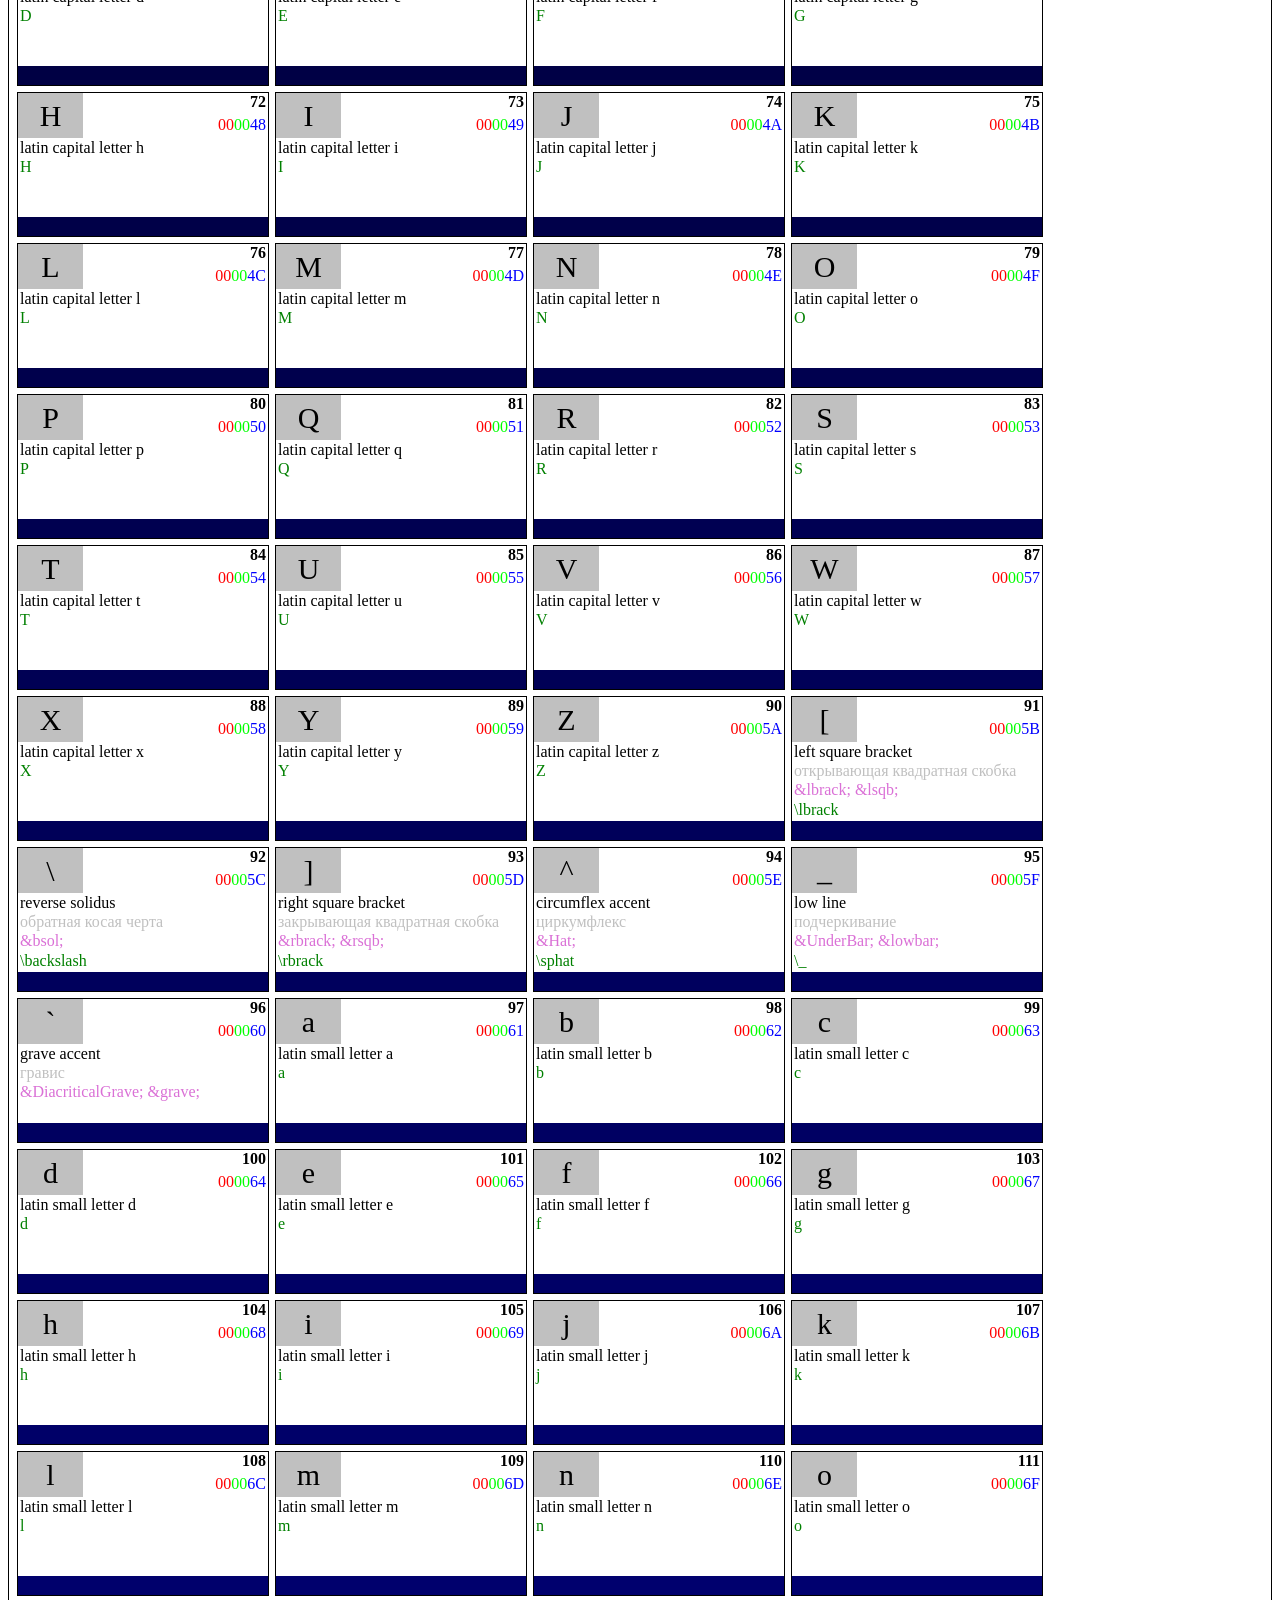
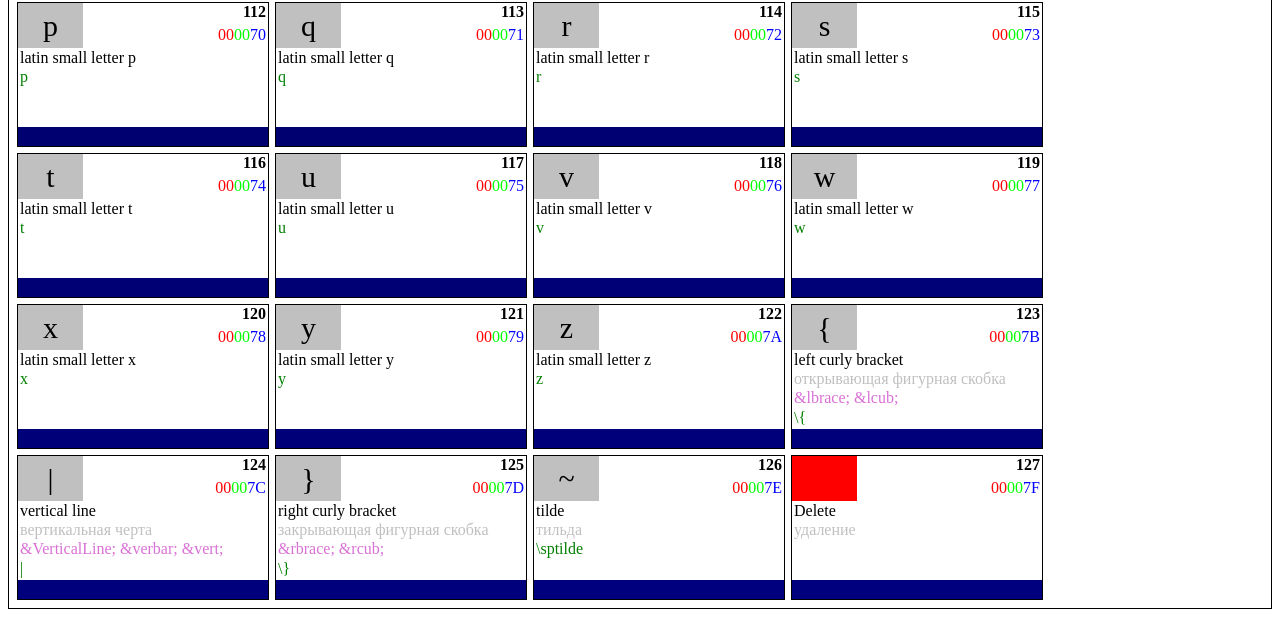
==== commit 2a9d9753: "парам пам пам" ====
--- a/index.html
+++ b/index.html
@@ -56,12 +56,18 @@
     </div>
     <div style="border: 1px solid black; padding: 5px; display: flex; flex-direction: row; background-color: LightGray;">
         <button onclick="render(Object.keys(controlCharactersMap).sort().map(x => parseInt(x, 16)))"><b>U+0000..U+001F, U+007F, U+0080..U+009F</b><br><b>[0, 31]&#8746;{127}&#8746;[128, 159]</b><br><span style="color: red;">control</span> characters</button>
+        <button onclick="render(Object.keys(entitiesMap).sort().map(x => parseInt(x, 16)))">named HTML <b>entities</b><br><span style="font-size: 24px;"><code>&amp;nbsp;</code></span></button>
+        <button onclick="render(Object.keys(LaTeXmap).sort().map(x => parseInt(x, 16)))"><b>LaTeX</b><br><span style="font-size: 24px;"><code>\alpha</code></span></button>
+    </div>
+    <div style="border: 1px solid black; padding: 5px; display: flex; flex-direction: row; background-color: LightGray;">
         <button onclick="render(Object.keys(colorsMap).sort().map(x => parseInt(x, 16)))">named HTML<br><span style="font-size: 24px;"><b><span style="color: blue;">c</span><span style="color: lime;">o</span><span style="color: aqua;">l</span><span style="color: red;">o</span><span style="color: fuchsia;">r</span><span style="color: yellow;">s</span></b></span></button>
         <button onclick="render(Object.keys(colorsMap).filter(x => colorsMap[x].length == 1).sort().map(x => parseInt(x, 16)))">1</button>
         <button onclick="render(Object.keys(colorsMap).filter(x => colorsMap[x].length !== 1).sort().map(x => parseInt(x, 16)))">2</button>
         <button onclick='render(["000000", "FFFFFF", "FF0000", "00FF00", "0000FF", "FFFF00", "FF00FF", "00FFFF"].sort().map(x => parseInt(x, 16)))'>basic<br><span style="font-size: 24px;"><b><span style="color: blue;">c</span><span style="color: lime;">o</span><span style="color: aqua;">l</span><span style="color: red;">o</span><span style="color: fuchsia;">r</span><span style="color: yellow;">s</span></b></span></button>
-        <button onclick="render(Object.keys(entitiesMap).sort().map(x => parseInt(x, 16)))">named HTML <b>entities</b><br><span style="font-size: 24px;"><code>&amp;nbsp;</code></span></button>
-        <button onclick="render(Object.keys(LaTeXmap).sort().map(x => parseInt(x, 16)))"><b>LaTeX</b><br><span style="font-size: 24px;"><code>\alpha</code></span></button>
+        <button onclick='render(range(0, 256).map(x => "0x" + x.toString(16).padStart(2, "0") + x.toString(16).padStart(2, "0") + x.toString(16).padStart(2, "0")))'><span style='color: Gray'><b>grey</b></span></button>
+        <button onclick='render(range(0, 256).map(x => "0x" + x.toString(16).padStart(2, "0") + "0000"))'><span style='color: Red'><b>R</b></span></button>
+        <button onclick='render(range(0, 256).map(x => "0x" + "00" + x.toString(16).padStart(2, "0") + "00"))'><span style='color: Lime'><b>G</b></span></button>
+        <button onclick='render(range(0, 256).map(x => "0x" + "0000" + x.toString(16).padStart(2, "0")))'><span style='color: Blue'><b>B</b></span></button>
     </div>
     <div style="border: 1px solid black; padding: 5px; display: flex; flex-direction: row; background-color: LightGray;">
         <button onclick="render(range(128))"><b>U+0000..U+007F</b><br><b>[0, 127]<br></b>Basic Latin (ASCII)<br><span style="font-size: 24px;">abc</span></button>
@@ -111,6 +117,9 @@
         <input type="range" min="0" max="255" value="0" id="myRange2">
         <input type="range" min="0" max="255" value="0" id="myRange3">
     </div>
+    <div style="border: 1px solid black; padding: 5px; background-color: LightGray;">
+        <input type="range" min="0" max="255" value="0" id="myRange">
+    </div>
     <div id="contener" style="border: 1px solid black; padding: 5px; background-color: white;"></div>
 </body>
 </html>
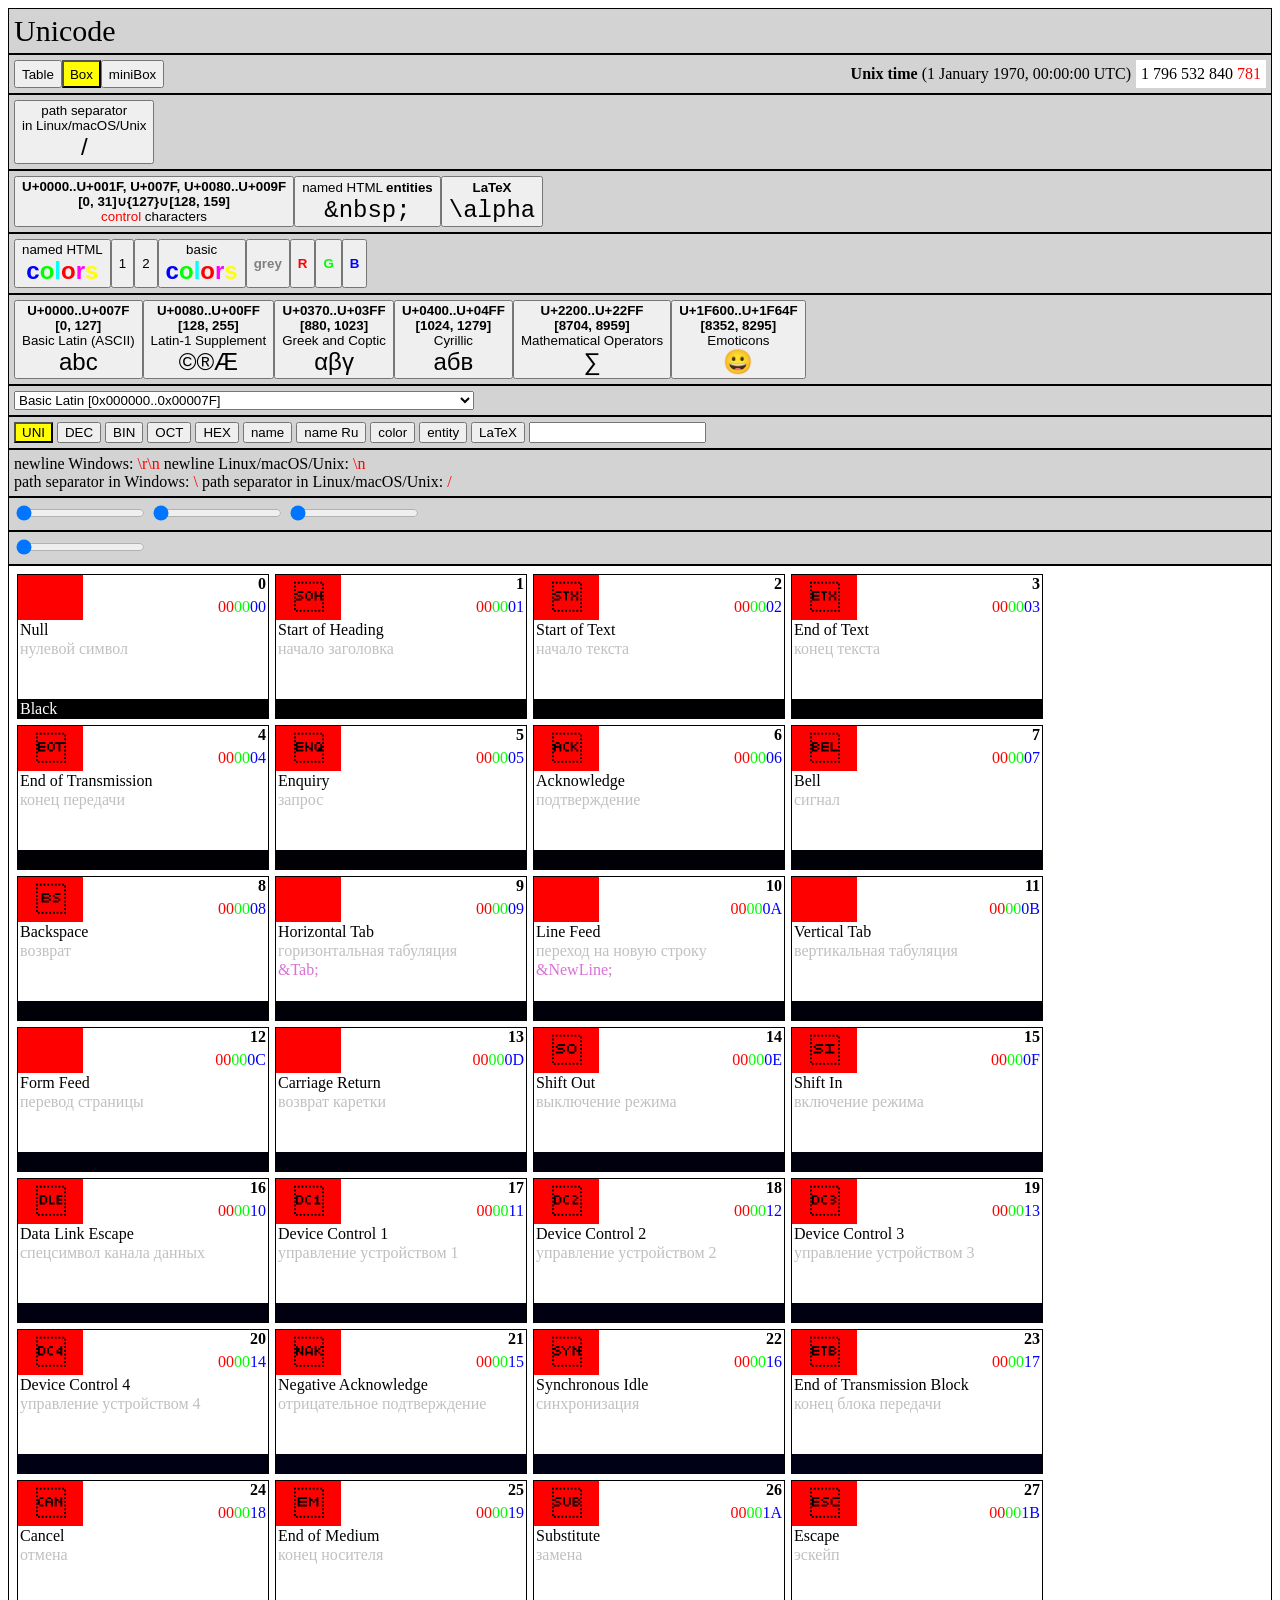
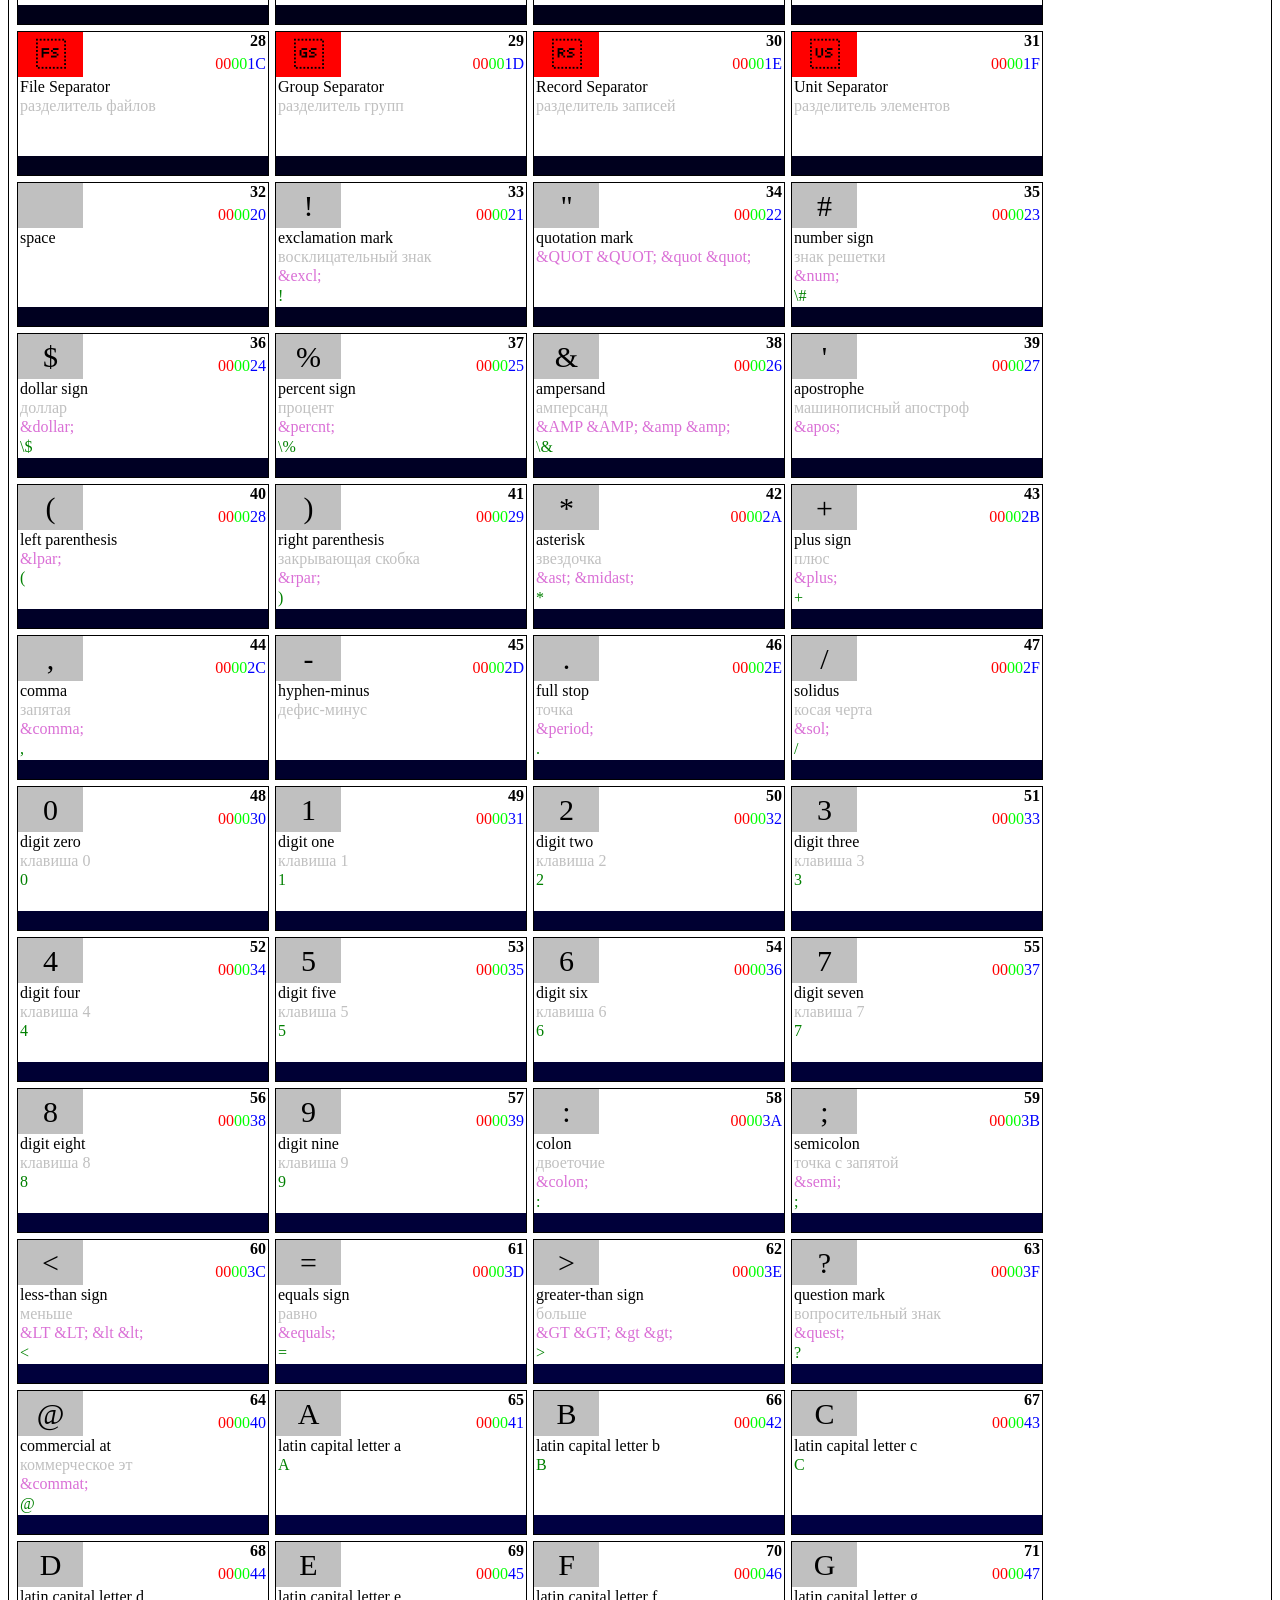
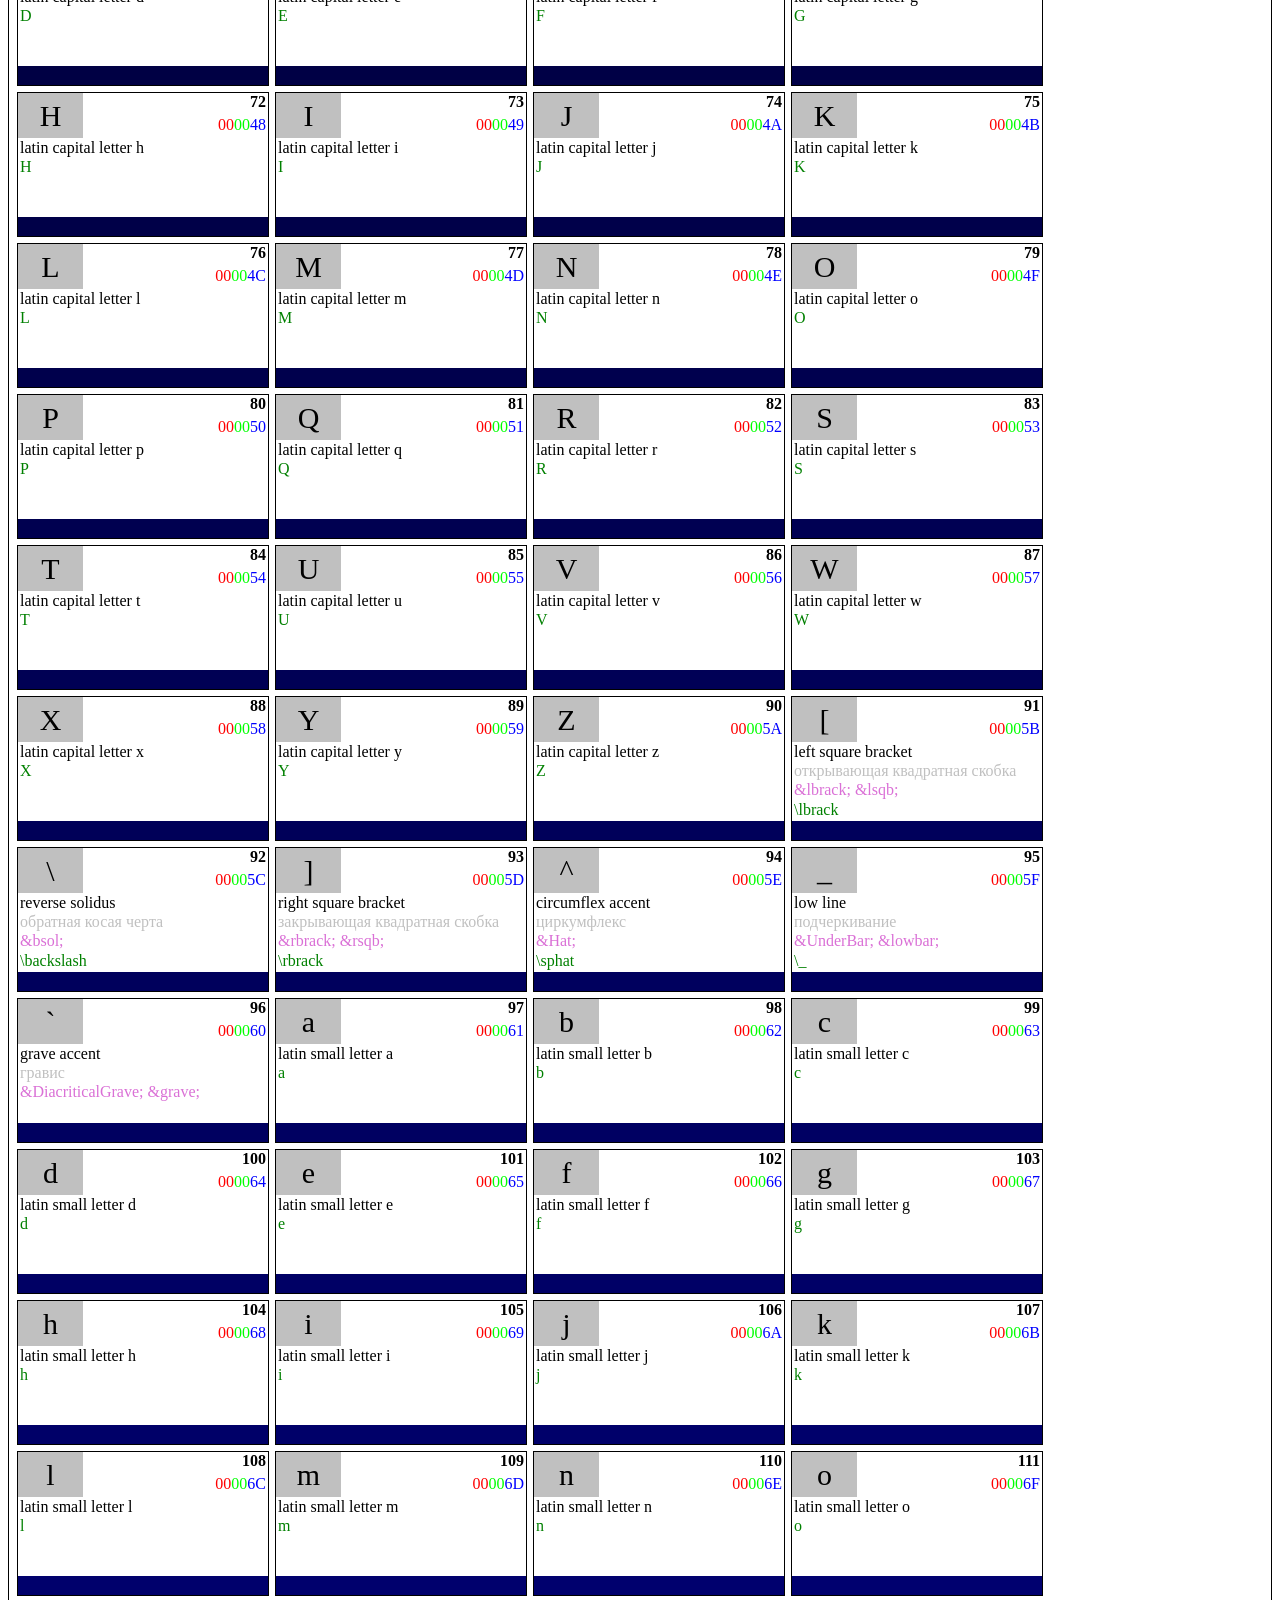
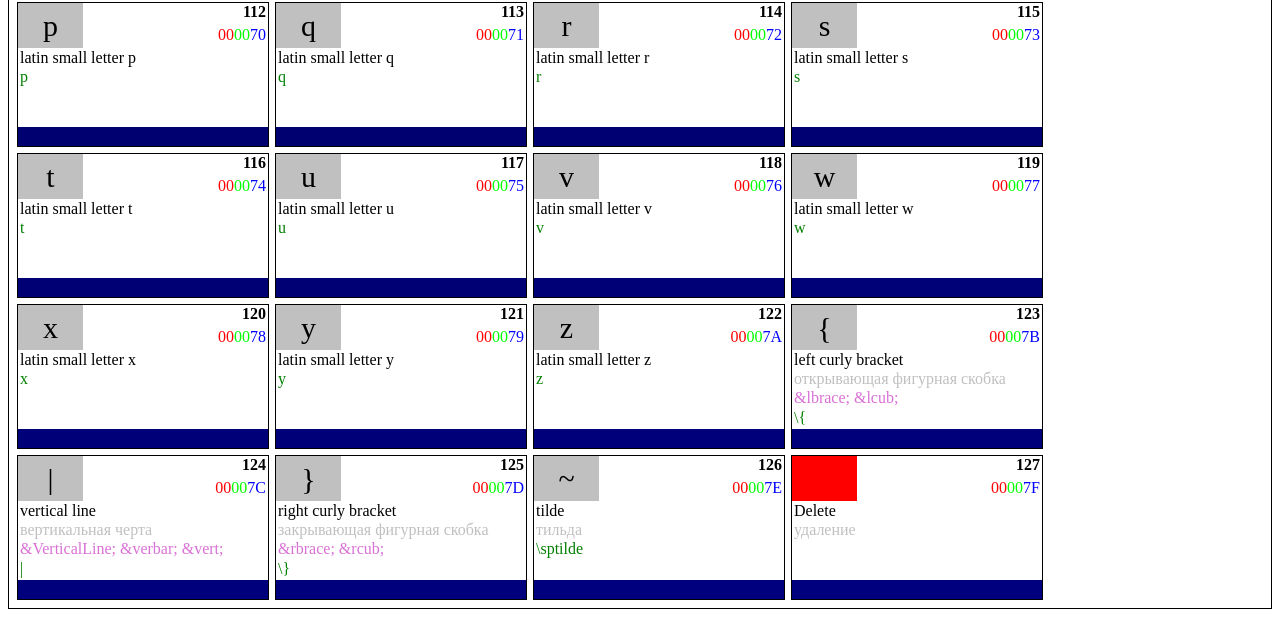
==== commit bc4afc8a: "парам пам пам" ====
--- a/index.html
+++ b/index.html
@@ -23,6 +23,7 @@
     <script src="js/render.js"></script>
     <script src="js/renderTable.js"></script>
     <script src="js/renderBox.js"></script>
+    <script src="js/renderMiniBox.js"></script>
     <script src="js/buttonsSelector.js" defer></script>
     <script src="js/input.js" defer></script>
     <script src="js/other.js"></script>
@@ -47,7 +48,7 @@
     <div id="buttonsSelector" style="border: 1px solid black; padding: 5px; display: flex; background-color: LightGray;">
         <button onclick="selector(this)" id="select1">Table</button>
         <button onclick="selector(this)" id="select2">Box</button>
-        <button onclick="selector(this)" id="select3" style="display: none;">...</button>
+        <button onclick="selector(this)" id="select3">miniBox</button>
         <div style="flex-grow: 1; text-align: right; padding: 5px;"><b>Unix time</b> (1 January 1970, 00:00:00 UTC)</div>
         <div style="background-color: white; padding: 5px;" id="time"></div>
     </div>
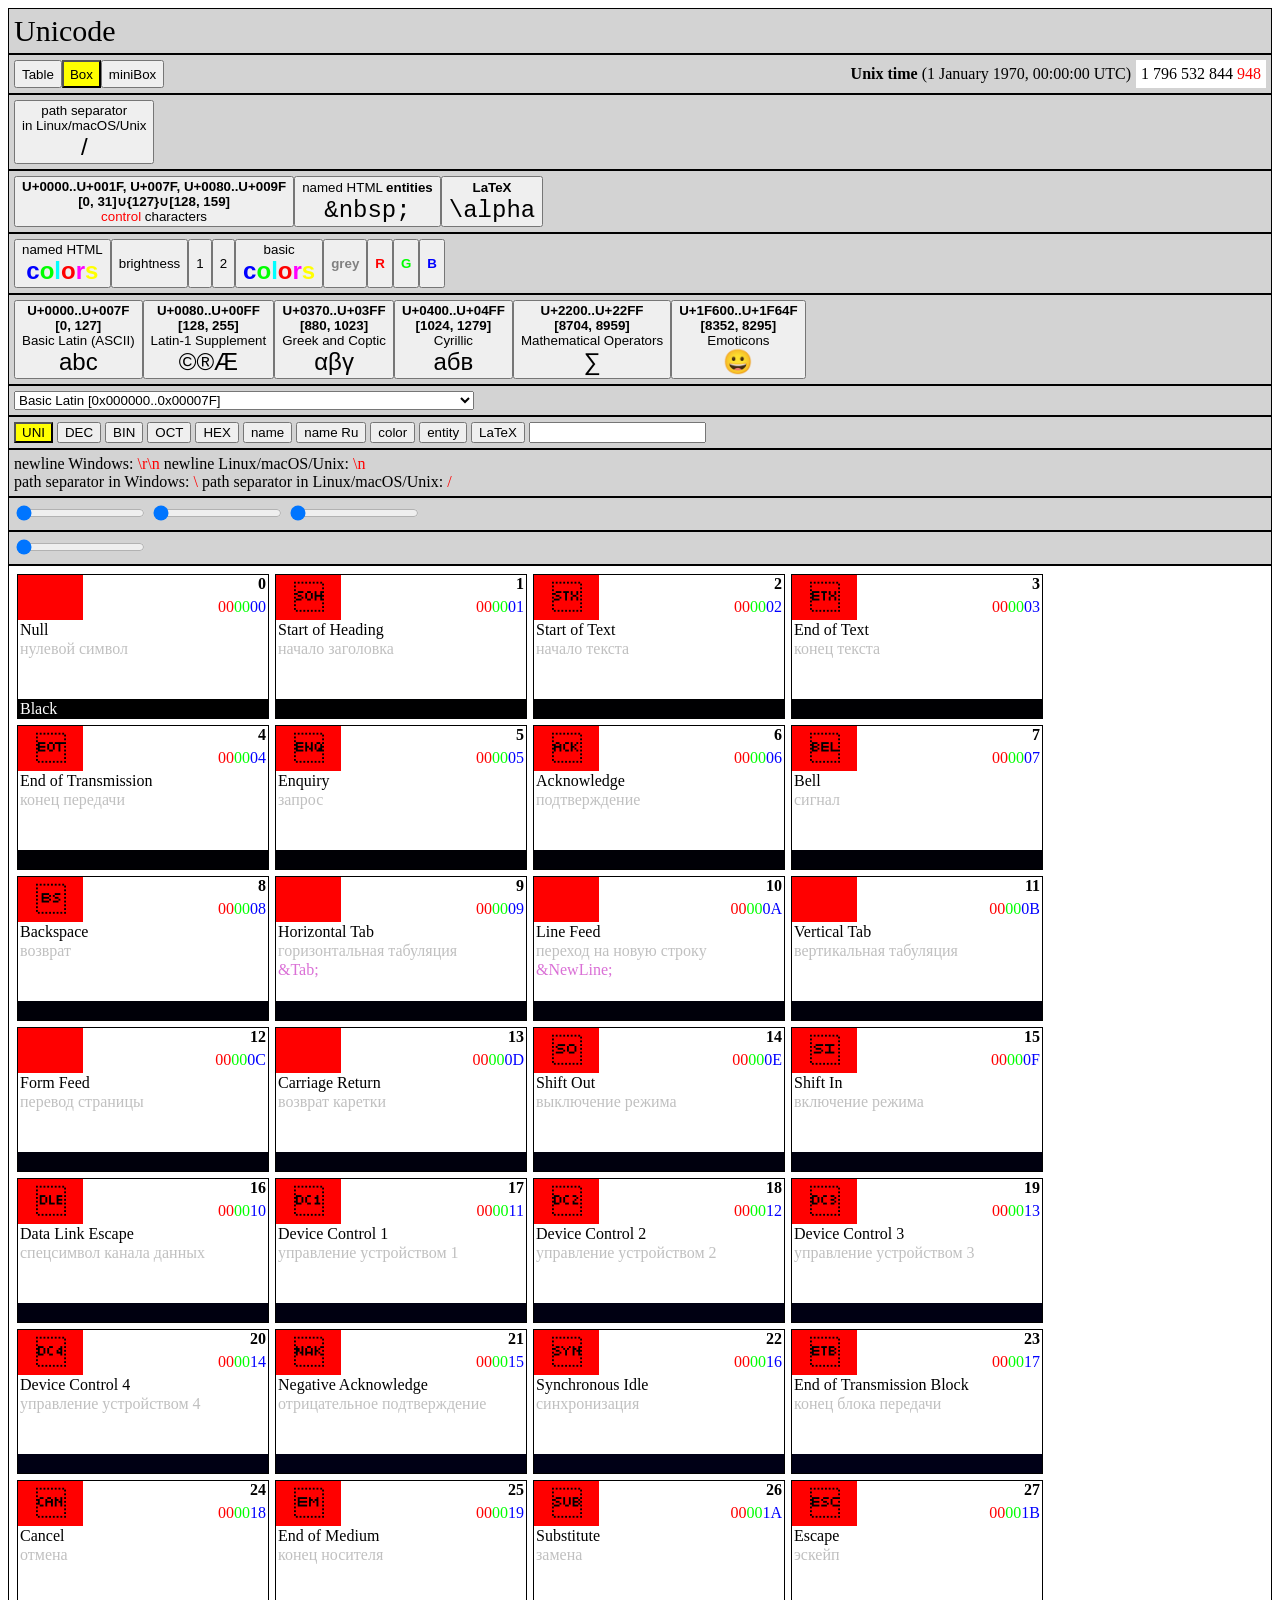
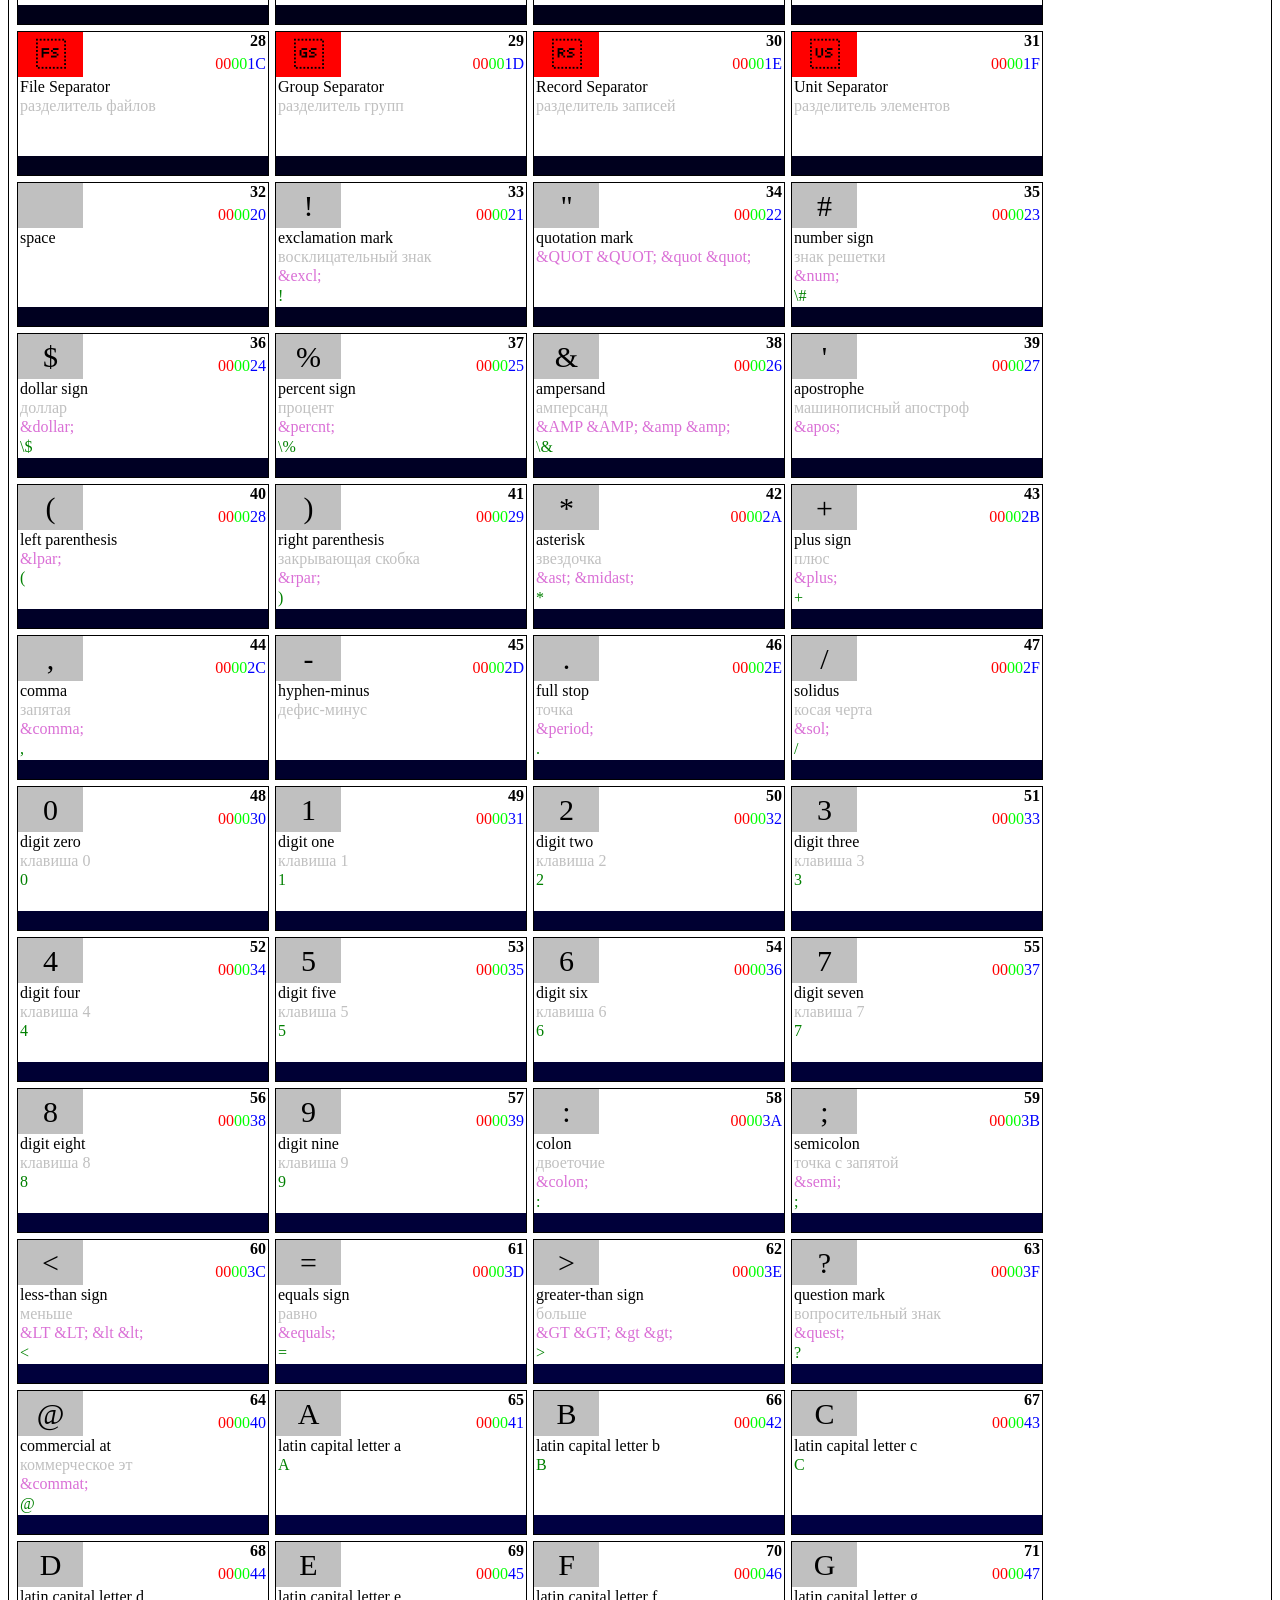
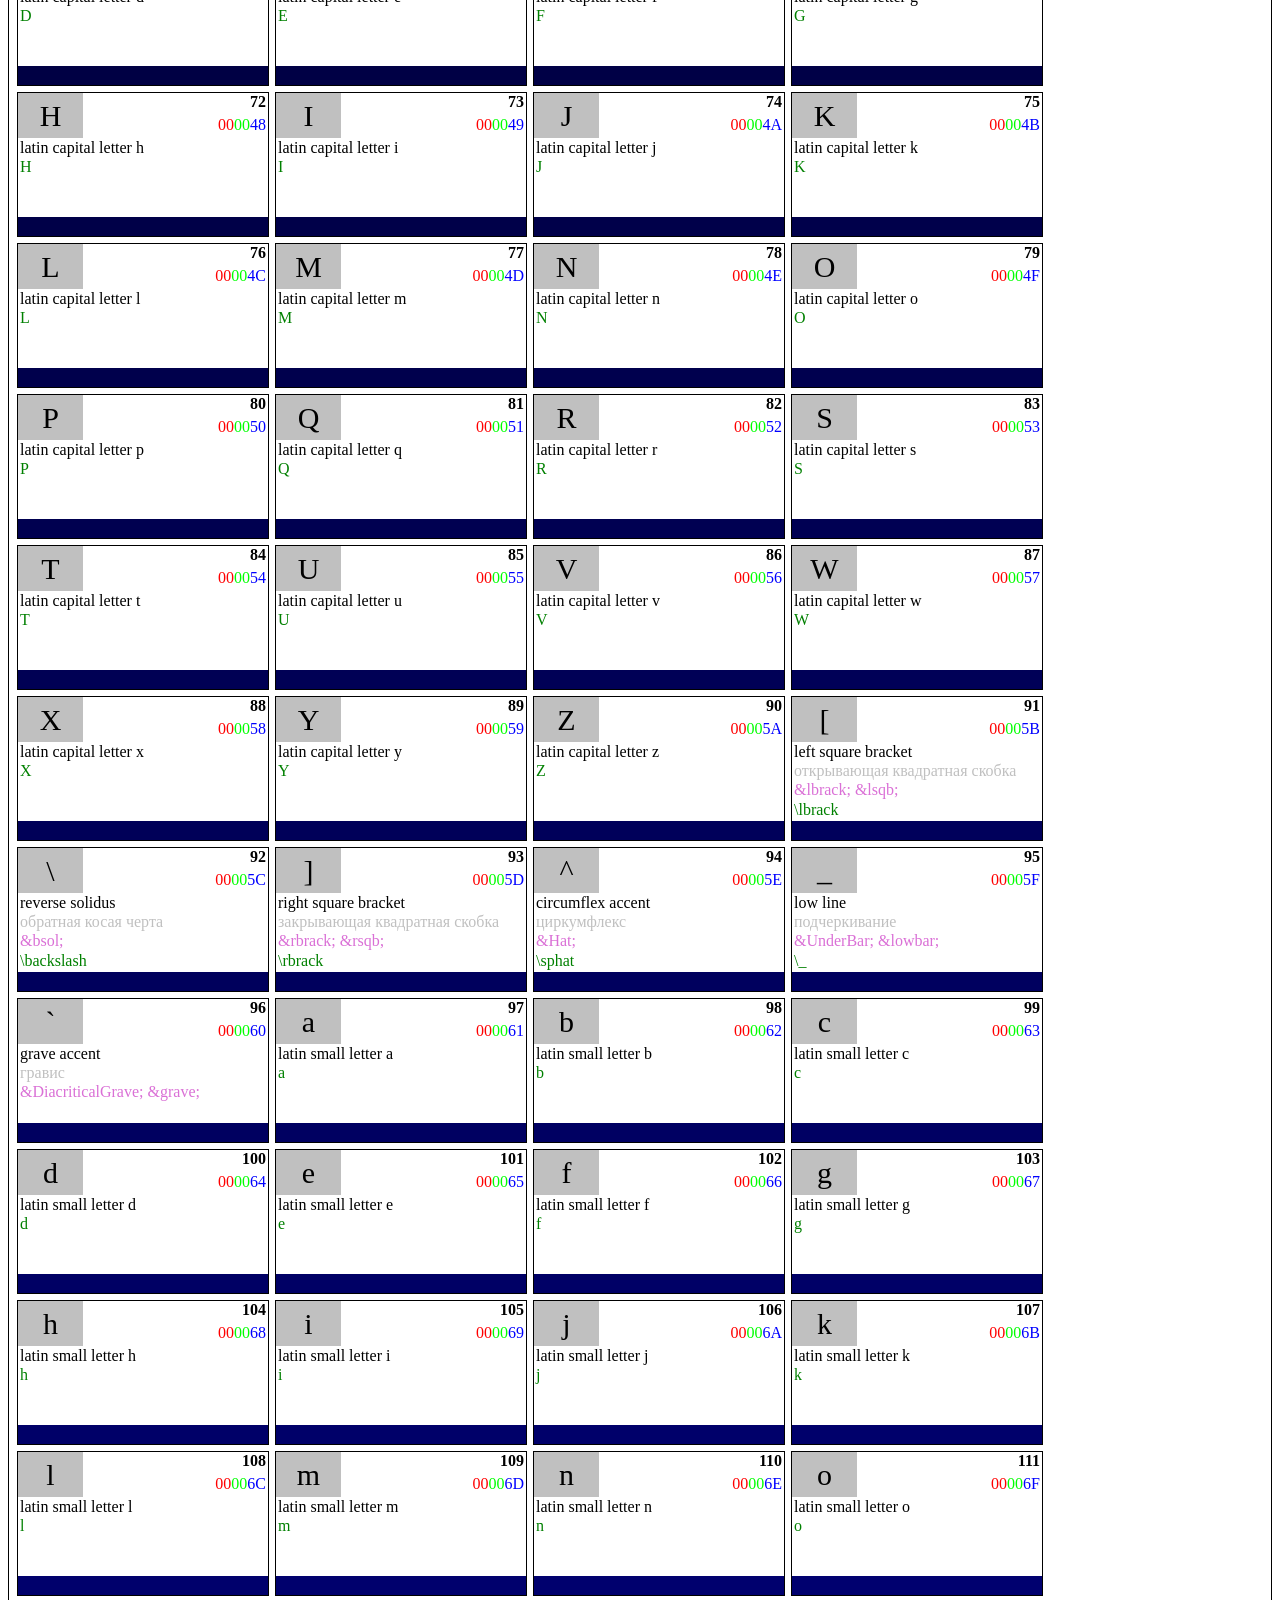
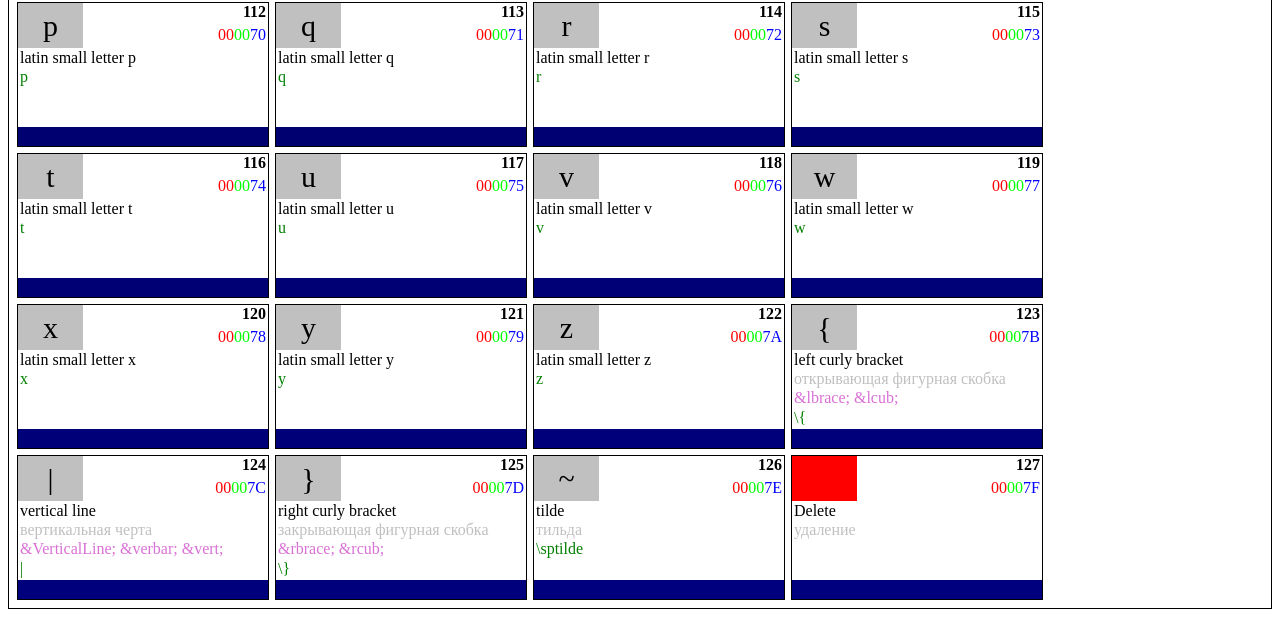
==== commit fe049733: "парам пам пам" ====
--- a/index.html
+++ b/index.html
@@ -62,6 +62,7 @@
     </div>
     <div style="border: 1px solid black; padding: 5px; display: flex; flex-direction: row; background-color: LightGray;">
         <button onclick="render(Object.keys(colorsMap).sort().map(x => parseInt(x, 16)))">named HTML<br><span style="font-size: 24px;"><b><span style="color: blue;">c</span><span style="color: lime;">o</span><span style="color: aqua;">l</span><span style="color: red;">o</span><span style="color: fuchsia;">r</span><span style="color: yellow;">s</span></b></span></button>
+        <button onclick="render(Object.keys(colorsMap).sort((a, b) => mynumber.getBrightness(a) - mynumber.getBrightness(b)).map(x => parseInt(x, 16)))">brightness</button>
         <button onclick="render(Object.keys(colorsMap).filter(x => colorsMap[x].length == 1).sort().map(x => parseInt(x, 16)))">1</button>
         <button onclick="render(Object.keys(colorsMap).filter(x => colorsMap[x].length !== 1).sort().map(x => parseInt(x, 16)))">2</button>
         <button onclick='render(["000000", "FFFFFF", "FF0000", "00FF00", "0000FF", "FFFF00", "FF00FF", "00FFFF"].sort().map(x => parseInt(x, 16)))'>basic<br><span style="font-size: 24px;"><b><span style="color: blue;">c</span><span style="color: lime;">o</span><span style="color: aqua;">l</span><span style="color: red;">o</span><span style="color: fuchsia;">r</span><span style="color: yellow;">s</span></b></span></button>
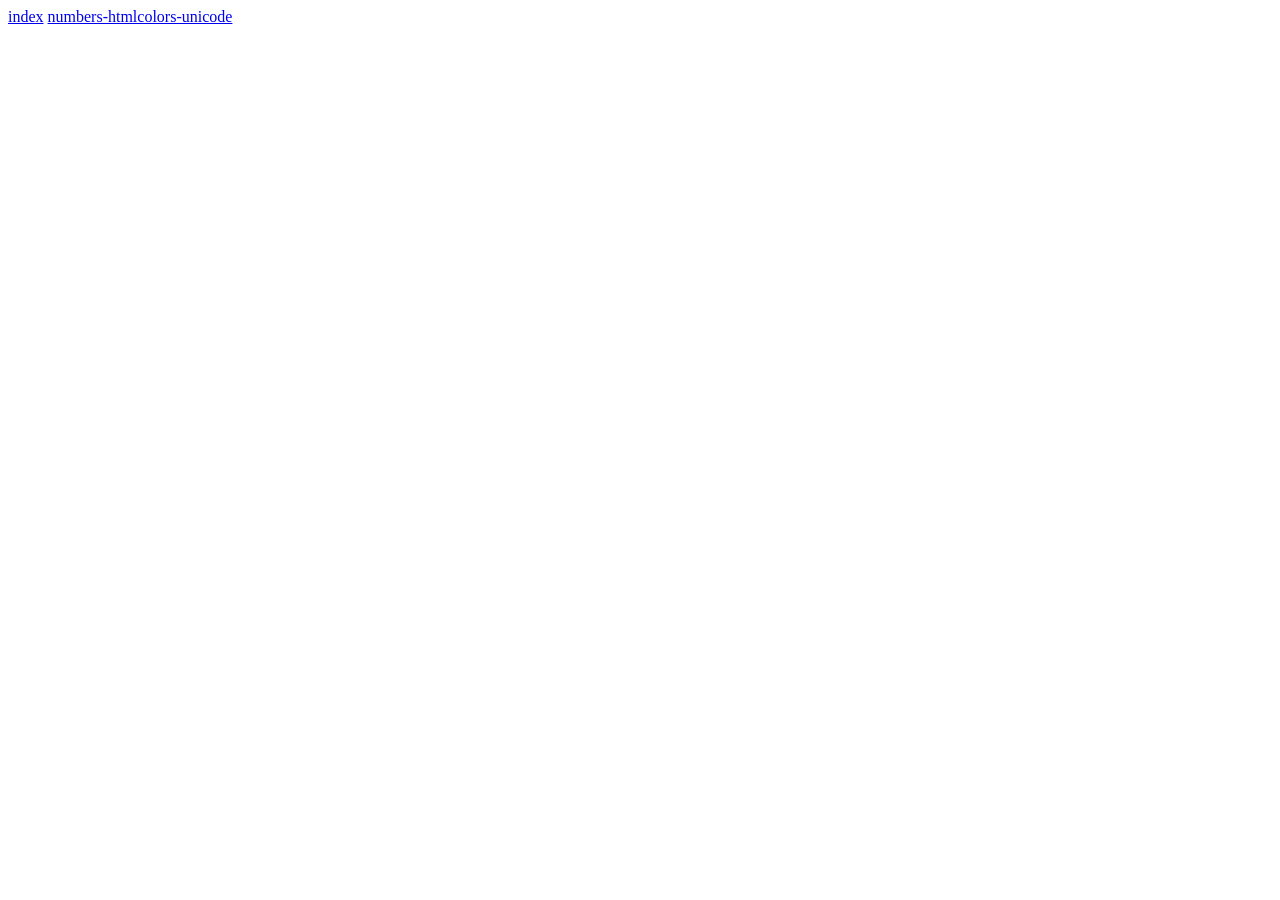
==== commit 75488b29: "парам пам пам" ====
--- a/index.html
+++ b/index.html
@@ -4,124 +4,11 @@
     <meta charset="UTF-8">
     <meta name="viewport" content="width=device-width, initial-scale=1.0">
     <title>Document</title>
-    
-    <script src="data/colors/colorsMap.js"></script>
-    <script src="data/UnicodeData/unicodeMap.js"></script>
-    <script src="data/Ru/unicodeMapRu1.js"></script>
-    <script src="data/UnicodeBlocks/blocksMap.js"></script>
-    <script src="data/controlCharactersMap.js"></script>
-    <script src="data/entities/entitiesMap.js"></script>
-    <script src="data/base64Map.js"></script>
-    <script src="data/CP/CP437Map.js"></script>
-    <script src="data/CP/CP866Map.js"></script>
-    <script src="data/CP/CP1251Map.js"></script>
-    <script src="data/CP/CP1252Map.js"></script>
-    <script src="data/LaTeX/LaTeXmap.js"></script>
-
-    <script src="js/additionalDataTypes.js"></script>
-    <script src="js/class_mynumber.js"></script>
-    <script src="js/render.js"></script>
-    <script src="js/renderTable.js"></script>
-    <script src="js/renderBox.js"></script>
-    <script src="js/renderMiniBox.js"></script>
-    <script src="js/buttonsSelector.js" defer></script>
-    <script src="js/input.js" defer></script>
-    <script src="js/other.js"></script>
-    <script src="js/time.js" defer></script>
-
-    <link rel="stylesheet" href="css/styleTable.css">
-    <link rel="stylesheet" href="css/styleBox.css">
-    <link rel="stylesheet" href="css/style.css">
-    <script>
-        // Событие DOMContentLoaded сработает после того, как все скрипты с defer 
-        // завершат своё выполнение, а структура страницы будет полностью готова.
-        document.addEventListener('DOMContentLoaded', () => {
-            console.log('Все скрипты загружены, выполняем финальный рендеринг...');
-            render(range(128));
-        });
-    </script>
 </head>
 <body>
-    <div style="padding: 5px; border: 1px solid black; background-color: LightGray;">
-        <span style="font-size: 30px;">Unicode</span>
+    <div>
+        <a href="index.html">index</a>
+        <a href="num_col_uni.html">numbers-htmlcolors-unicode</a>
     </div>
-    <div id="buttonsSelector" style="border: 1px solid black; padding: 5px; display: flex; background-color: LightGray;">
-        <button onclick="selector(this)" id="select1">Table</button>
-        <button onclick="selector(this)" id="select2">Box</button>
-        <button onclick="selector(this)" id="select3">miniBox</button>
-        <div style="flex-grow: 1; text-align: right; padding: 5px;"><b>Unix time</b> (1 January 1970, 00:00:00 UTC)</div>
-        <div style="background-color: white; padding: 5px;" id="time"></div>
-    </div>
-    <div style="border: 1px solid black; padding: 5px; background-color: LightGray;">
-        <button onclick="render([47])">path separator<br>in Linux/macOS/Unix<br><span style="font-size: 24px;">/</span></button>
-    </div>
-    <div style="border: 1px solid black; padding: 5px; display: flex; flex-direction: row; background-color: LightGray;">
-        <button onclick="render(Object.keys(controlCharactersMap).sort().map(x => parseInt(x, 16)))"><b>U+0000..U+001F, U+007F, U+0080..U+009F</b><br><b>[0, 31]&#8746;{127}&#8746;[128, 159]</b><br><span style="color: red;">control</span> characters</button>
-        <button onclick="render(Object.keys(entitiesMap).sort().map(x => parseInt(x, 16)))">named HTML <b>entities</b><br><span style="font-size: 24px;"><code>&amp;nbsp;</code></span></button>
-        <button onclick="render(Object.keys(LaTeXmap).sort().map(x => parseInt(x, 16)))"><b>LaTeX</b><br><span style="font-size: 24px;"><code>\alpha</code></span></button>
-    </div>
-    <div style="border: 1px solid black; padding: 5px; display: flex; flex-direction: row; background-color: LightGray;">
-        <button onclick="render(Object.keys(colorsMap).sort().map(x => parseInt(x, 16)))">named HTML<br><span style="font-size: 24px;"><b><span style="color: blue;">c</span><span style="color: lime;">o</span><span style="color: aqua;">l</span><span style="color: red;">o</span><span style="color: fuchsia;">r</span><span style="color: yellow;">s</span></b></span></button>
-        <button onclick="render(Object.keys(colorsMap).sort((a, b) => mynumber.getBrightness(a) - mynumber.getBrightness(b)).map(x => parseInt(x, 16)))">brightness</button>
-        <button onclick="render(Object.keys(colorsMap).filter(x => colorsMap[x].length == 1).sort().map(x => parseInt(x, 16)))">1</button>
-        <button onclick="render(Object.keys(colorsMap).filter(x => colorsMap[x].length !== 1).sort().map(x => parseInt(x, 16)))">2</button>
-        <button onclick='render(["000000", "FFFFFF", "FF0000", "00FF00", "0000FF", "FFFF00", "FF00FF", "00FFFF"].sort().map(x => parseInt(x, 16)))'>basic<br><span style="font-size: 24px;"><b><span style="color: blue;">c</span><span style="color: lime;">o</span><span style="color: aqua;">l</span><span style="color: red;">o</span><span style="color: fuchsia;">r</span><span style="color: yellow;">s</span></b></span></button>
-        <button onclick='render(range(0, 256).map(x => "0x" + x.toString(16).padStart(2, "0") + x.toString(16).padStart(2, "0") + x.toString(16).padStart(2, "0")))'><span style='color: Gray'><b>grey</b></span></button>
-        <button onclick='render(range(0, 256).map(x => "0x" + x.toString(16).padStart(2, "0") + "0000"))'><span style='color: Red'><b>R</b></span></button>
-        <button onclick='render(range(0, 256).map(x => "0x" + "00" + x.toString(16).padStart(2, "0") + "00"))'><span style='color: Lime'><b>G</b></span></button>
-        <button onclick='render(range(0, 256).map(x => "0x" + "0000" + x.toString(16).padStart(2, "0")))'><span style='color: Blue'><b>B</b></span></button>
-    </div>
-    <div style="border: 1px solid black; padding: 5px; display: flex; flex-direction: row; background-color: LightGray;">
-        <button onclick="render(range(128))"><b>U+0000..U+007F</b><br><b>[0, 127]<br></b>Basic Latin (ASCII)<br><span style="font-size: 24px;">abc</span></button>
-        <button onclick="render(range(128, 256))"><b>U+0080..U+00FF</b><br><b>[128, 255]<br></b>Latin-1 Supplement<br><span style="font-size: 24px;">©®Æ</span></button>
-        <button onclick="render(range(0x0370, parseInt(0x03FF)+1))"><b>U+0370..U+03FF</b><br><b>[880, 1023]</b><br>Greek and Coptic<br><span style="font-size: 24px;">αβγ</span></button>
-        <button onclick="render(range(0x0400, parseInt(0x04FF)+1))"><b>U+0400..U+04FF</b><br><b>[1024, 1279]</b><br>Cyrillic<br><span style="font-size: 24px;">абв</span></button>
-        <button onclick="render(range(0x2200, parseInt(0x22FF)+1))"><b>U+2200..U+22FF</b><br><b>[8704, 8959]</b><br>Mathematical Operators<br><span style="font-size: 24px;">∑</span></button>
-        <button onclick="render(range(0x1F600, parseInt(0x1F64F)+1))"><b>U+1F600..U+1F64F</b><br><b>[8352, 8295]</b><br>Emoticons<br><span style="font-size: 24px;">😀</span></button>
-    </div>
-    <div style="border: 1px solid black; padding: 5px; background-color: LightGray;">
-        <select id="selectUnicodeBlocks" onchange="render(range(selectUnicodeBlocks.value.split('-')[0], parseInt(selectUnicodeBlocks.value.split('-')[1])+1))"></select>
-    </div>
-    <script>
-        const selectUnicodeBlocks = document.getElementById("selectUnicodeBlocks");
-        for (let i of blocksMap) {
-            let option = document.createElement("option");
-            option.value = i[0] + "-" + i[1];
-            option.textContent = i[2] + " [" + i[0] + ".." + i[1] + "]";
-            selectUnicodeBlocks.appendChild(option);
-        }
-    </script>
-    <div style="border: 1px solid black; padding: 5px; background-color: LightGray;">
-        <button onclick="selector2(this)" id="select21">UNI</button>
-        <button onclick="selector2(this)" id="select22">DEC</button>
-        <button onclick="selector2(this)" id="select23">BIN</button>
-        <button onclick="selector2(this)" id="select24">OCT</button>
-        <button onclick="selector2(this)" id="select25">HEX</button>
-        <button onclick="selector2(this)" id="select27">name</button>
-        <button onclick="selector2(this)" id="select29">name Ru</button>
-        <button onclick="selector2(this)" id="select28">color</button>
-        <button onclick="selector2(this)" id="select26">entity</button>
-        <button onclick="selector2(this)" id="select30">LaTeX</button>
-        <input type="text" id="textInput">
-    </div>
-    <div style="border: 1px solid black; padding: 5px; background-color: LightGray;">
-        newline Windows: <span style="color: red;" onclick="render([13, 10])">\r\n</span>
-        newline Linux/macOS/Unix: <span style="color: red;" onclick="render([10])">\n</span><br>
-        path separator in Windows: <span style="color: red;" onclick="render([92])">\</span>
-        path separator in Linux/macOS/Unix: <span style="color: red;" onclick="render([47])">/</span>
-    </div>
-    <!-- <div>
-        <b>ip address</b> (32bit), <b>port</b> (16bit) <b>DEC:</b> XXX.XXX.XXX.XXX:XXXXX<br>
-        <b>UTF-32</b> (32bit) <b>HEX:</b> XXXXXXXX
-    </div> -->
-    <div style="border: 1px solid black; padding: 5px; background-color: LightGray;">
-        <input type="range" min="0" max="255" value="0" id="myRange1">
-        <input type="range" min="0" max="255" value="0" id="myRange2">
-        <input type="range" min="0" max="255" value="0" id="myRange3">
-    </div>
-    <div style="border: 1px solid black; padding: 5px; background-color: LightGray;">
-        <input type="range" min="0" max="255" value="0" id="myRange">
-    </div>
-    <div id="contener" style="border: 1px solid black; padding: 5px; background-color: white;"></div>
 </body>
 </html>
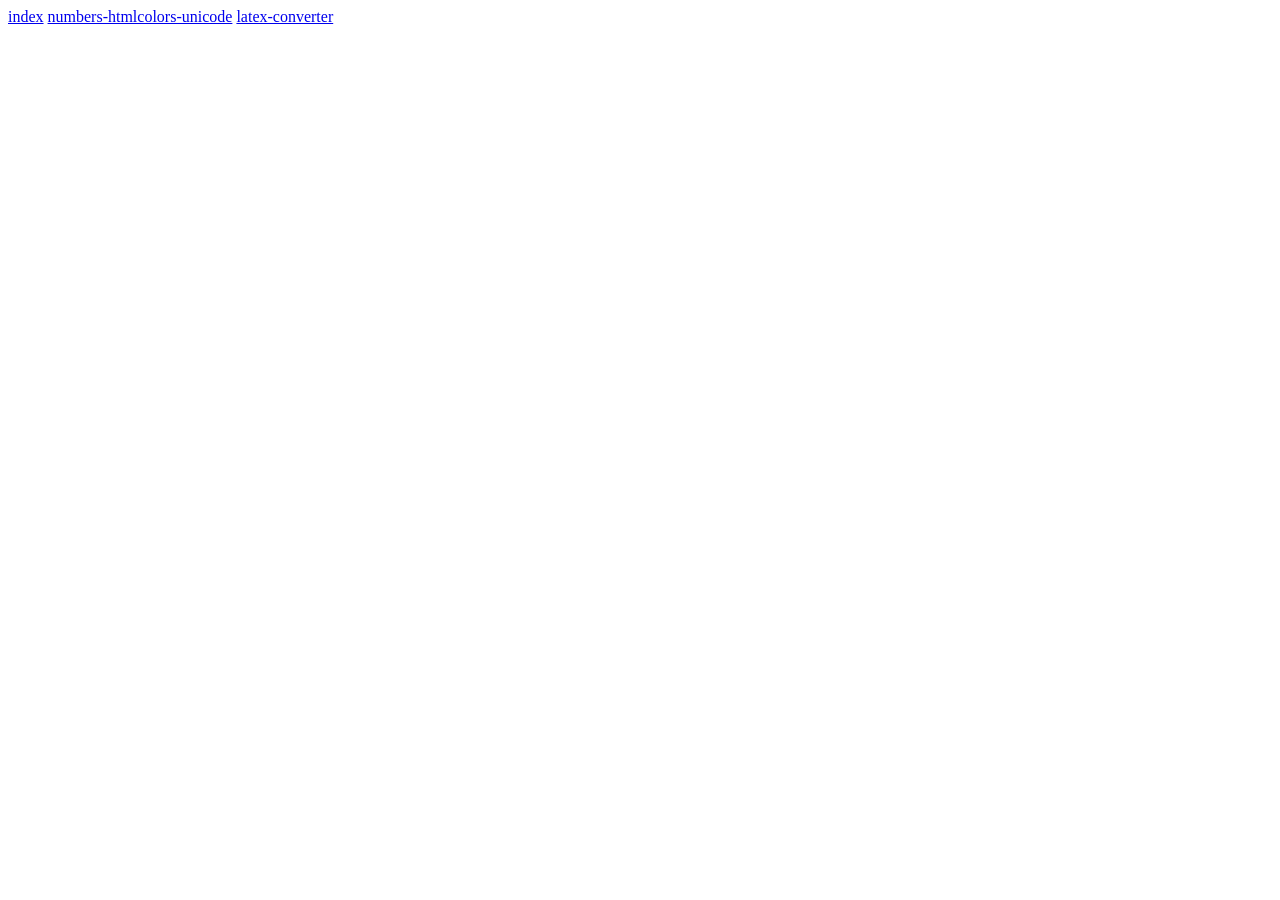
==== commit ae47ff28: "парам пам пам" ====
--- a/index.html
+++ b/index.html
@@ -9,6 +9,7 @@
     <div>
         <a href="index.html">index</a>
         <a href="num_col_uni.html">numbers-htmlcolors-unicode</a>
+        <a href="latex-converter.html">latex-converter</a>
     </div>
 </body>
 </html>
